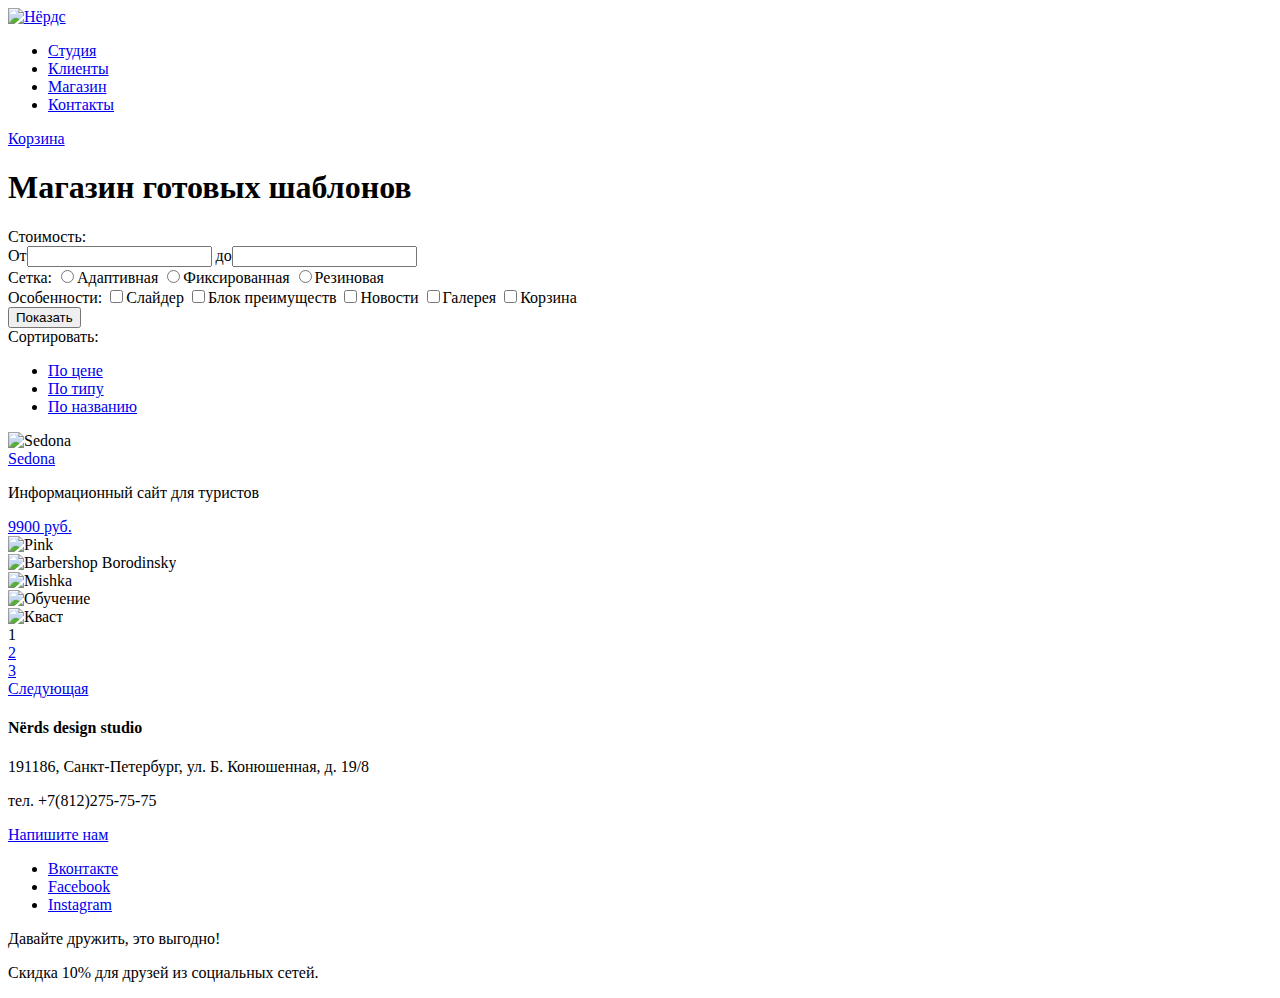
==== catalog.html @ 2bf41929 "закрыла li" ====
<!DOCTYPE html>
<html lang="ru">
  <head>
    <meta charset="utf-8">
    <title>Магазин готовых шаблонов: Нёрдс</title>
  </head>
  <body>
    <header class="main-header">
        <div class="container">
            <div class="logo">
            <a href="#"><img src="http://placehold.it/160x65" width="160" height="65" alt="Нёрдс"></a> 
            </div>
            <nav class="main-navigation">
                <ul>
                    <li>
                        <a href="#">Студия</a>
                    </li>
                    <li>
                        <a href="#">Клиенты</a>
                    </li>
                    <li>
                        <a href="#">Магазин</a>
                    </li>
                    <li>
                        <a href="#">Контакты</a>
                    </li>
                </ul>
            </nav>
            <div class="cart">
                <a href="#">Корзина</a>
            </div>
        </div>
    </header>
    <div class="catalog-header">
        <div class="container">
            <h1>Магазин готовых шаблонов</h1>
        </div>
    
    </div>
    <main class=""></main>
      <div class="catalog-filters">
          <form action="#" method="get">
          <div class="filter-price">
              <span class="filter-group">Стоимость:</span>
              <div class="price-slider"> <!-- без понятия, как он сделан --></div>
              <label>От<input type="text" name="from" id="from"></label>
              <label>до<input type="text" name="to" id="to"></label>
            
          <div class="filter-grid">
              <span class="filter-group">Сетка:</span>
              <label><input type="radio" name="grid" value="adaptive">Адаптивная</label>
              <label><input type="radio" name="grid" value="fixed">Фиксированная</label>
              <label><input type="radio" name="grid" value="liquid">Резиновая</label>
          </div>
              
          <div class="filter-grid"></div>
              <span class="filter-group">Особенности:</span>
              <label><input type="checkbox" name="slider" id="slider">Слайдер</label>
              <label><input type="checkbox" name="features-block" id="features-block">Блок преимуществ</label>
              <label><input type="checkbox" name="news" id="news">Новости</label>
              <label><input type="checkbox" name="gallery" id="gallery">Галерея</label>
              <label><input type="checkbox" name="cart" id="cart">Корзина</label>
          </div>
              <input type="submit" value="Показать">
              
          </form>
      </div>
      <div class="catalog-gallery">
          <div class="catalog-sorting">
              <span class="sorting-header">Сортировать:</span>
              <div class="select-type">
                <ul>
                  <li><a href="#">По цене</a></li>
                  <li><a href="#">По типу</a></li>
                  <li><a href="#">По названию</a></li>
                </ul>
              </div>
              <div class="sorting-type"><!--Не уверена, что знаю, как стрелочки сортировки сделать.--></div>
          </div>
          
          <!--Sedona-->
          <div class="catalog-item">
              <div class="catalog-item-top"><!--тут еще для 3 кружков будет что-то--></div>
              <div class="catalog-item-picture">
                <img src="http://placehold.it/360x575" width="360" height="575" alt="Sedona">
              </div>
              <div class="catalog-item-info">
                  <a class="catalog-item-name" href="#">Sedona</a>
                  <p>Информационный сайт для туристов</p>
                  <div class="buy-item"><a href="#">9900 руб.</a></div>
              </div>
          </div>
          
          <!--Pink-->
          <div class="catalog-item">
              <div class="catalog-item-top"><!--тут еще для 3 кружков будет что-то--></div>
              <div class="catalog-item-picture">
                <img src="http://placehold.it/360x575" width="360" height="575" alt="Pink">
              </div>
          </div>
          
          <!--Borodinsky-->
          <div class="catalog-item">
              <div class="catalog-item-top"><!--тут еще для 3 кружков будет что-то--></div>
              <div class="catalog-item-picture">
                <img src="http://placehold.it/360x575" width="360" height="575" alt="Barbershop Borodinsky">
              </div>              
          </div>
          
          <!--Mishka-->
          <div class="catalog-item">
              <div class="catalog-item-top"><!--тут еще для 3 кружков будет что-то--></div>
              <div class="catalog-item-picture">
                <img src="http://placehold.it/360x575" width="360" height="575" alt="Mishka">
              </div>              
          </div>
          
          <!--Обучение-->
          <div class="catalog-item">
              <div class="catalog-item-top"><!--тут еще для 3 кружков будет что-то--></div>
              <div class="catalog-item-picture">
                <img src="http://placehold.it/360x575" width="360" height="575" alt="Обучение">
              </div>              
          </div>
          
          <!--Кваст-->
          <div class="catalog-item">
              <div class="catalog-item-top"><!--тут еще для 3 кружков будет что-то--></div>
              <div class="catalog-item-picture">
                <img src="http://placehold.it/360x575" width="360" height="575" alt="Кваст">
              </div>              
          </div>
          
          <div class="catalog-pages">
              <div class="page-button">1</div>
              <div class="page-button"><a href="#">2</a></div>
              <div class="page-button"><a href="#">3</a></div>
              <div class="page-button"><a href="#">Следующая</a></div>
          </div>
          
      </div>
      
    <div class="contacts">
      <div class="container">
      <div class="address">
          <h4>Nёrds design studio</h4>
          <p>191186, Санкт-Петербург, ул. Б. Конюшенная, д. 19/8</p>
          <p>тел. +7(812)275-75-75</p>
          <a href="#" class="btn">Напишите нам</a>
      </div>
      </div>    
    </div>
    <footer>
      <div class="container">
          <div class="social">
            <ul>
                <li>
                    <a href="#">Вконтакте</a>
                <li>
                    <a href="#">Facebook</a>
                <li>
                    <a href="#">Instagram</a>
            </ul>
          </div>
          <div class="social-discount">
              <header class="discount-header">Давайте дружить, это выгодно!</header>
              <p>Скидка 10% для друзей из социальных сетей.</p>
          </div>
      </div>
    </footer>


  </body>
</html>
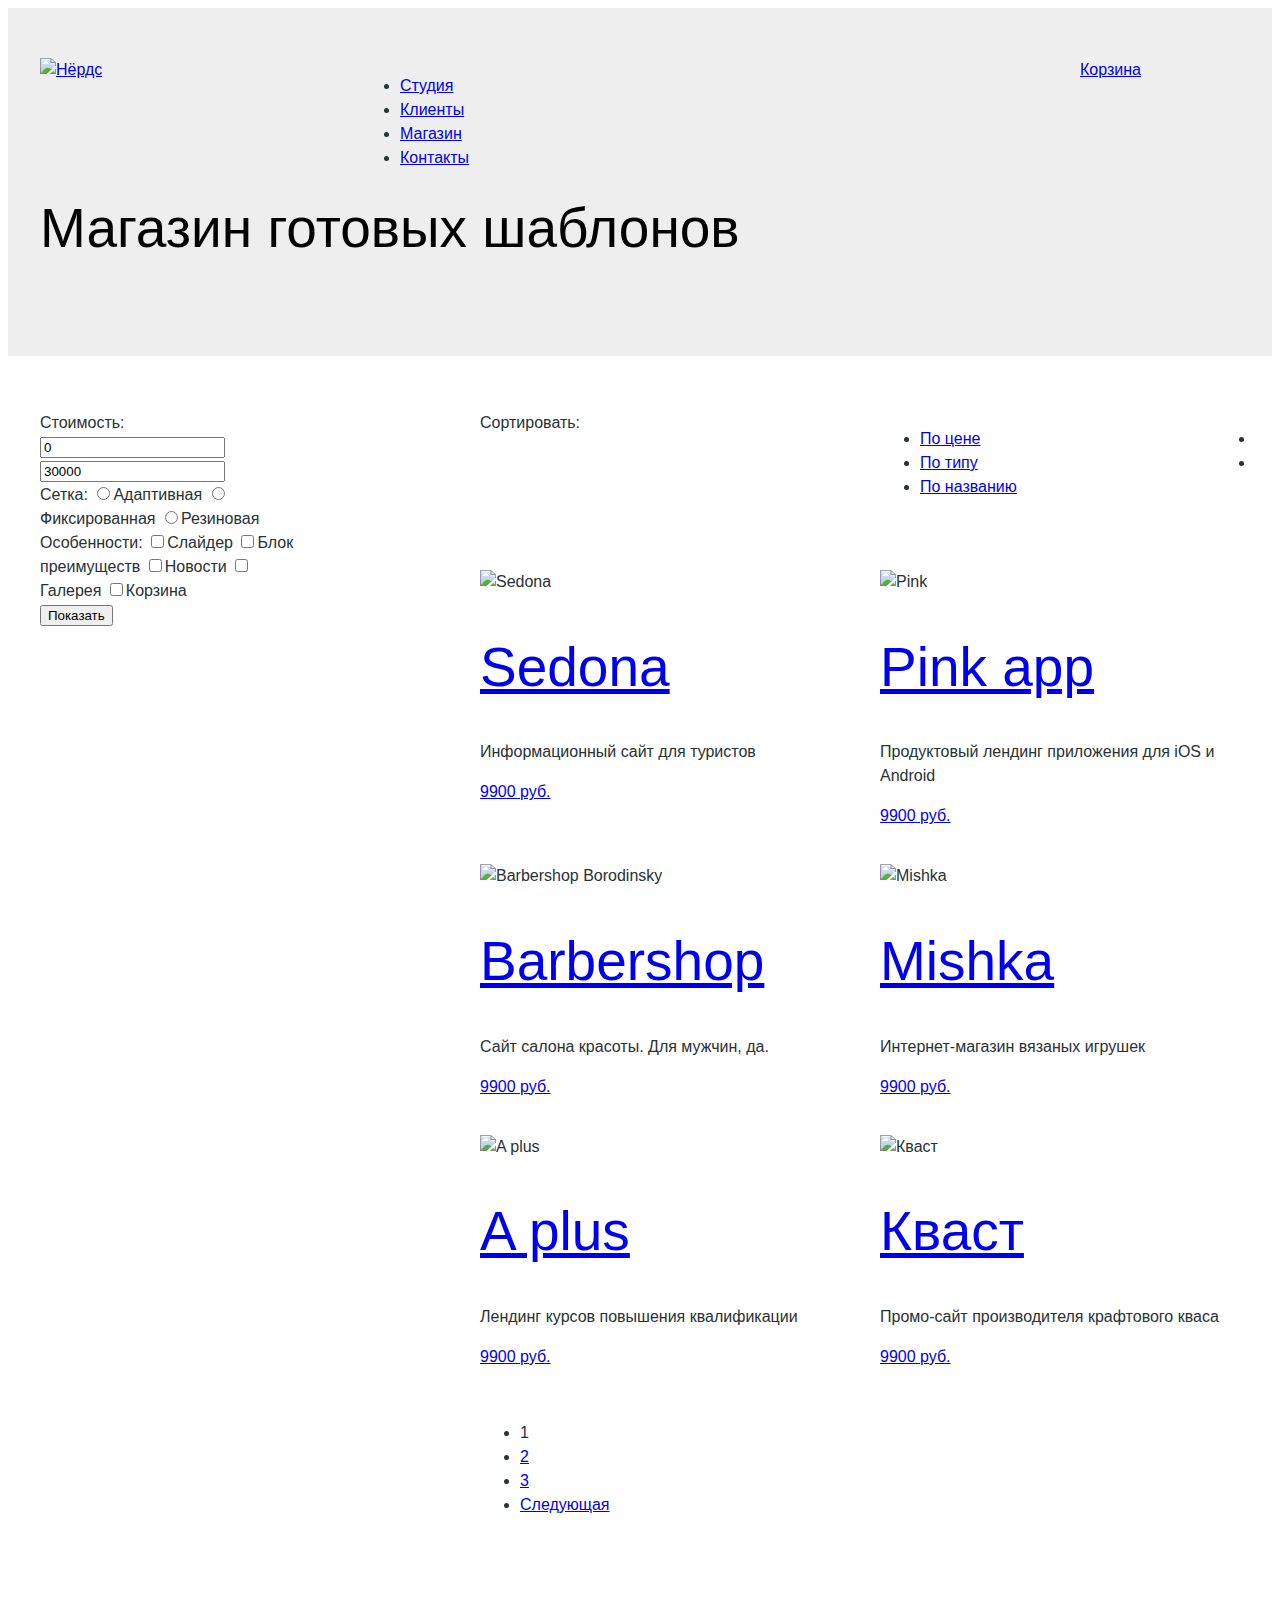
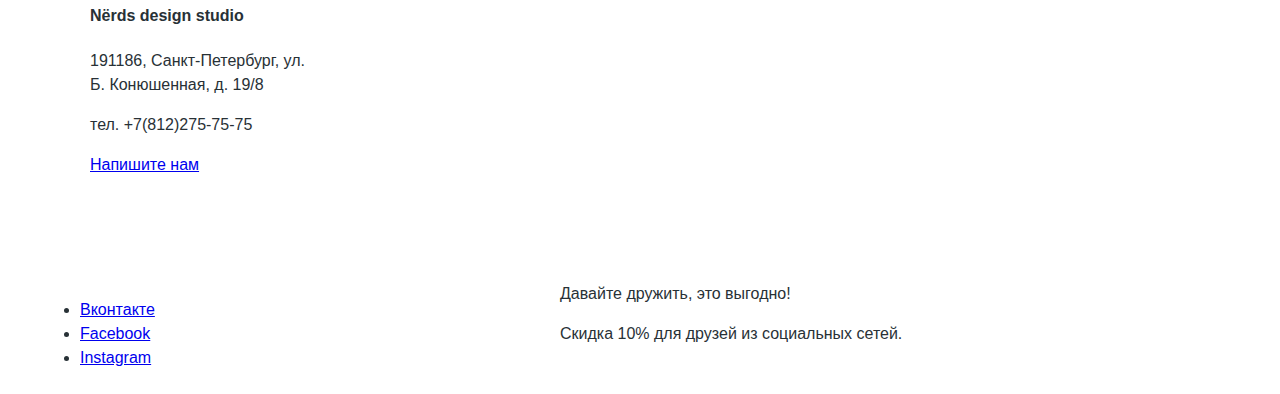
==== commit 8d777971: "вторая страница и вроде все?" ====
--- a/catalog.html
+++ b/catalog.html
@@ -1,174 +1,213 @@
 <!DOCTYPE html>
 <html lang="ru">
-  <head>
-    <meta charset="utf-8">
-    <title>Магазин готовых шаблонов: Нёрдс</title>
-  </head>
-  <body>
-    <header class="main-header">
-        <div class="container">
-            <div class="logo">
-            <a href="#"><img src="http://placehold.it/160x65" width="160" height="65" alt="Нёрдс"></a> 
-            </div>
-            <nav class="main-navigation">
-                <ul>
-                    <li>
-                        <a href="#">Студия</a>
-                    </li>
-                    <li>
-                        <a href="#">Клиенты</a>
-                    </li>
-                    <li>
-                        <a href="#">Магазин</a>
-                    </li>
-                    <li>
-                        <a href="#">Контакты</a>
-                    </li>
-                </ul>
-            </nav>
-            <div class="cart">
-                <a href="#">Корзина</a>
+    <head>
+        <link href="css/style.css" rel="stylesheet">
+        <meta charset="utf-8">
+        <title>Магазин готовых шаблонов: Нёрдс</title>
+    </head>
+    <body>
+        <header class="main-header">
+            <div class="container clearfix">
+                <nav class="main-navigation">
+                    <div class="logo">
+                        <a href="#"><img src="img/logo.png" width="160" height="65" alt="Нёрдс"></a>
+                    </div>
+                    <ul>
+                        <li><a href="#">Студия</a></li>
+                        <li><a href="#">Клиенты</a></li>
+                        <li><a href="#">Магазин</a></li>
+                        <li><a href="#">Контакты</a></li>
+                    </ul>
+                </nav>
+                <div class="cart">
+                    <a href="#">Корзина</a>
+                </div>
+                <h1>Магазин готовых шаблонов</h1>
+            </div>
+        </header>
+        <main>
+            <div class="container clearfix">
+                <div class="catalog-filters">
+                    <form action="#" method="get">
+                        <div class="filter-price">
+                            <span class="filter-group">Стоимость:</span>
+                            <div class="range-filter">
+                            <div class="range-controls">
+                                <div class="scale">
+                                    <div class="bar"></div>
+                                </div>
+                                <div class="toggle min-toggle"></div>
+                                <div class="toggle max-toggle"></div>
+                            </div>
+                            <div class="price-controls">
+                                <input class="min-price" type="text" value="0">
+                                <input class="max-price" type="text" value="30000">
+                            </div>
+                            </div>
+                        </div>
+                        <div class="filter-grid">
+                            <span class="filter-group">Сетка:</span>
+                            <label><input type="radio" name="grid" value="adaptive">Адаптивная</label>
+                            <label><input type="radio" name="grid" value="fixed">Фиксированная</label>
+                            <label><input type="radio" name="grid" value="liquid">Резиновая</label>
+                        </div>
+                        <div class= "filter-features">
+                            <span class="filter-group">Особенности:</span>
+                            <label><input type="checkbox" name="slider" id="slider">Слайдер</label>
+                            <label><input type="checkbox" name="features-block" id="features-block">Блок преимуществ</label>
+                            <label><input type="checkbox" name="news" id="news">Новости</label>
+                            <label><input type="checkbox" name="gallery" id="gallery">Галерея</label>
+                            <label><input type="checkbox" name="cart" id="cart">Корзина</label>
+                        </div>
+                        <input type="submit" value="Показать">
+                    </form>
+                </div>
+                <div class="catalog-gallery">
+                    <div class="catalog-sorting clearfix">
+                    <span class="sorting-header">Сортировать:</span>
+                    <div class="select-type">
+                        <ul>
+                          <li><a href="#">По цене</a></li>
+                          <li><a href="#">По типу</a></li>
+                          <li><a href="#">По названию</a></li>
+                        </ul>
+                    </div>
+                        <div class="sorting-type">
+                            <ul>
+                                <li><a href="#"></a></li>
+                                <li><a href="#"></a></li>
+                            </ul>
+                   <!--Что должно быть заключено в тег <a>? -->
+                        </div>
+                    </div>
+                        <div class="catalog-item-list clearfix">
+
+                            <!--Sedona-->
+                            <div class="catalog-item">
+                                <div class="catalog-item-top">
+                                    <span class="top-decoration"></span>
+                                    <span class="top-decoration"></span>
+                                    <span class="top-decoration"></span>
+                                </div>
+                                <img src="img/g_sedona.jpg" width="360" height="575" alt="Sedona">
+                                <div class="catalog-item-info">
+                                    <h2><a class="catalog-item-name" href="#">Sedona</a></h2>
+                                    <p>Информационный сайт для туристов</p>
+                                    <div class="buy-item"><a href="#">9900 руб.</a></div>
+                                </div>
+                            </div>
+
+                            <!--Pink-->
+                            <div class="catalog-item">
+                                <div class="catalog-item-top">
+                                    <span class="top-decoration"></span>
+                                    <span class="top-decoration"></span>
+                                    <span class="top-decoration"></span>
+                                </div>
+                                <img src="img/g_pink.jpg" width="360" height="575" alt="Pink">
+                                <div class="catalog-item-info">
+                                    <h2><a class="catalog-item-name" href="#">Pink app</a></h2>
+                                    <p>Продуктовый лендинг приложения для iOS и Android</p>
+                                    <div class="buy-item"><a href="#">9900 руб.</a></div>
+                                </div>
+                            </div>
+
+                            <!--Borodinsky-->
+                            <div class="catalog-item">
+                                <div class="catalog-item-top">
+                                    <span class="top-decoration"></span>
+                                    <span class="top-decoration"></span>
+                                    <span class="top-decoration"></span>
+                                </div>
+                                <img src="img/g_barbershop.jpg" width="360" height="575" alt="Barbershop Borodinsky">
+                                <div class="catalog-item-info">
+                                    <h2><a class="catalog-item-name" href="#">Barbershop</a></h2>
+                                    <p>Сайт салона красоты. Для мужчин, да.</p>
+                                    <div class="buy-item"><a href="#">9900 руб.</a></div>
+                                </div>
+                            </div>
+
+                            <!--Mishka-->
+                            <div class="catalog-item">
+                                <div class="catalog-item-top">
+                                    <span class="top-decoration"></span>
+                                    <span class="top-decoration"></span>
+                                    <span class="top-decoration"></span>
+                                </div>
+                                <img src="img/g_mishka.jpg" width="360" height="575" alt="Mishka">
+                                <div class="catalog-item-info">
+                                    <h2><a class="catalog-item-name" href="#">Mishka</a></h2>
+                                    <p>Интернет-магазин вязаных игрушек</p>
+                                    <div class="buy-item"><a href="#">9900 руб.</a></div>
+                                </div>
+                            </div>
+
+                            <!--Обучение-->
+                            <div class="catalog-item">
+                                <div class="catalog-item-top">
+                                    <span class="top-decoration"></span>
+                                    <span class="top-decoration"></span>
+                                    <span class="top-decoration"></span>
+                                </div>
+                                <img src="img/g_aplus.jpg" width="360" height="575" alt="A plus">
+                                <div class="catalog-item-info">
+                                    <h2><a class="catalog-item-name" href="#">A plus</a></h2>
+                                    <p>Лендинг курсов повышения квалификации</p>
+                                    <div class="buy-item"><a href="#">9900 руб.</a></div>
+                                </div>
+                            </div>
+
+                            <!--Кваст-->
+                            <div class="catalog-item">
+                                <div class="catalog-item-top">
+                                    <span class="top-decoration"></span>
+                                    <span class="top-decoration"></span>
+                                    <span class="top-decoration"></span>
+                                </div>
+                                <img src="img/g_kvas.jpg" width="360" height="575" alt="Кваст">
+                                <div class="catalog-item-info">
+                                    <h2><a class="catalog-item-name" href="#">Кваст</a></h2>
+                                    <p>Промо-сайт производителя крафтового кваса</p>
+                                    <div class="buy-item"><a href="#">9900 руб.</a></div>
+                                </div>
+                            </div>
+                        </div>
+
+                <div class="pagination">
+                    <ul>
+                        <li class="active">1</li>
+                        <li><a href="#">2</a></li>
+                        <li><a href="#">3</a></li>
+                        <li><a href="#">Следующая</a></li>
+                    </ul>
+                </div>
+                </div>
+            </div>
+        </main>
+        <div class="contacts">
+            <div class="container">
+                <div class="address">
+                    <h4>Nёrds design studio</h4>
+                    <p>191186, Санкт-Петербург, ул. Б. Конюшенная, д. 19/8</p>
+                    <p>тел. +7(812)275-75-75</p>
+                    <a href="#" class="btn">Напишите нам</a>
+                </div>
             </div>
         </div>
-    </header>
-    <div class="catalog-header">
-        <div class="container">
-            <h1>Магазин готовых шаблонов</h1>
-        </div>
-    
-    </div>
-    <main class=""></main>
-      <div class="catalog-filters">
-          <form action="#" method="get">
-          <div class="filter-price">
-              <span class="filter-group">Стоимость:</span>
-              <div class="price-slider"> <!-- без понятия, как он сделан --></div>
-              <label>От<input type="text" name="from" id="from"></label>
-              <label>до<input type="text" name="to" id="to"></label>
-            
-          <div class="filter-grid">
-              <span class="filter-group">Сетка:</span>
-              <label><input type="radio" name="grid" value="adaptive">Адаптивная</label>
-              <label><input type="radio" name="grid" value="fixed">Фиксированная</label>
-              <label><input type="radio" name="grid" value="liquid">Резиновая</label>
-          </div>
-              
-          <div class="filter-grid"></div>
-              <span class="filter-group">Особенности:</span>
-              <label><input type="checkbox" name="slider" id="slider">Слайдер</label>
-              <label><input type="checkbox" name="features-block" id="features-block">Блок преимуществ</label>
-              <label><input type="checkbox" name="news" id="news">Новости</label>
-              <label><input type="checkbox" name="gallery" id="gallery">Галерея</label>
-              <label><input type="checkbox" name="cart" id="cart">Корзина</label>
-          </div>
-              <input type="submit" value="Показать">
-              
-          </form>
-      </div>
-      <div class="catalog-gallery">
-          <div class="catalog-sorting">
-              <span class="sorting-header">Сортировать:</span>
-              <div class="select-type">
-                <ul>
-                  <li><a href="#">По цене</a></li>
-                  <li><a href="#">По типу</a></li>
-                  <li><a href="#">По названию</a></li>
-                </ul>
-              </div>
-              <div class="sorting-type"><!--Не уверена, что знаю, как стрелочки сортировки сделать.--></div>
-          </div>
-          
-          <!--Sedona-->
-          <div class="catalog-item">
-              <div class="catalog-item-top"><!--тут еще для 3 кружков будет что-то--></div>
-              <div class="catalog-item-picture">
-                <img src="http://placehold.it/360x575" width="360" height="575" alt="Sedona">
-              </div>
-              <div class="catalog-item-info">
-                  <a class="catalog-item-name" href="#">Sedona</a>
-                  <p>Информационный сайт для туристов</p>
-                  <div class="buy-item"><a href="#">9900 руб.</a></div>
-              </div>
-          </div>
-          
-          <!--Pink-->
-          <div class="catalog-item">
-              <div class="catalog-item-top"><!--тут еще для 3 кружков будет что-то--></div>
-              <div class="catalog-item-picture">
-                <img src="http://placehold.it/360x575" width="360" height="575" alt="Pink">
-              </div>
-          </div>
-          
-          <!--Borodinsky-->
-          <div class="catalog-item">
-              <div class="catalog-item-top"><!--тут еще для 3 кружков будет что-то--></div>
-              <div class="catalog-item-picture">
-                <img src="http://placehold.it/360x575" width="360" height="575" alt="Barbershop Borodinsky">
-              </div>              
-          </div>
-          
-          <!--Mishka-->
-          <div class="catalog-item">
-              <div class="catalog-item-top"><!--тут еще для 3 кружков будет что-то--></div>
-              <div class="catalog-item-picture">
-                <img src="http://placehold.it/360x575" width="360" height="575" alt="Mishka">
-              </div>              
-          </div>
-          
-          <!--Обучение-->
-          <div class="catalog-item">
-              <div class="catalog-item-top"><!--тут еще для 3 кружков будет что-то--></div>
-              <div class="catalog-item-picture">
-                <img src="http://placehold.it/360x575" width="360" height="575" alt="Обучение">
-              </div>              
-          </div>
-          
-          <!--Кваст-->
-          <div class="catalog-item">
-              <div class="catalog-item-top"><!--тут еще для 3 кружков будет что-то--></div>
-              <div class="catalog-item-picture">
-                <img src="http://placehold.it/360x575" width="360" height="575" alt="Кваст">
-              </div>              
-          </div>
-          
-          <div class="catalog-pages">
-              <div class="page-button">1</div>
-              <div class="page-button"><a href="#">2</a></div>
-              <div class="page-button"><a href="#">3</a></div>
-              <div class="page-button"><a href="#">Следующая</a></div>
-          </div>
-          
-      </div>
-      
-    <div class="contacts">
-      <div class="container">
-      <div class="address">
-          <h4>Nёrds design studio</h4>
-          <p>191186, Санкт-Петербург, ул. Б. Конюшенная, д. 19/8</p>
-          <p>тел. +7(812)275-75-75</p>
-          <a href="#" class="btn">Напишите нам</a>
-      </div>
-      </div>    
-    </div>
-    <footer>
-      <div class="container">
-          <div class="social">
-            <ul>
-                <li>
-                    <a href="#">Вконтакте</a>
-                <li>
-                    <a href="#">Facebook</a>
-                <li>
-                    <a href="#">Instagram</a>
-            </ul>
-          </div>
-          <div class="social-discount">
-              <header class="discount-header">Давайте дружить, это выгодно!</header>
-              <p>Скидка 10% для друзей из социальных сетей.</p>
-          </div>
-      </div>
-    </footer>
-
-
-  </body>
+        <footer>
+            <div class="container clearfix">
+                <div class="social">
+                    <ul>
+                        <li><a class="vk" href="#">Вконтакте</a></li>
+                        <li><a class="facebook" href="#">Facebook</a></li>
+                        <li><a class="instagram" href="#">Instagram</a></li>
+                    </ul>
+                </div>
+                <div class="social-discount">
+                    <header class="discount-header">Давайте дружить, это выгодно!</header>
+                    <p>Скидка 10% для друзей из социальных сетей.</p>
+                </div>
+            </div>
+        </footer>
+    </body>
 </html>
--- a/css/style.css
+++ b/css/style.css
@@ -0,0 +1,237 @@
+body {
+    font-size: 16px;
+    line-height: 24px;
+    color: #283136;
+    font-weight: 400;
+    font-family: Roboto, Verdana, sans-serif;
+}
+
+h1 {
+    font-size: 55px;
+    line-height: 55px;
+    color: #000000;
+    font-weight: 500;
+    font-family: Roboto, Verdana, sans-serif;
+}
+
+h2 {
+    font-size: 55px;
+    line-height: 55px;
+    color: #000000;
+    font-weight: 500;
+    font-family: Roboto, Verdana, sans-serif;
+}
+
+h3 {
+    font-size: 24px;
+    line-height: 30px;
+    color: #000000;
+    font-weight: bold;
+    font-family: Roboto, Verdana, sans-serif;
+}
+
+.clearfix::after {
+    content: "";
+    display: table;
+    clear: both;
+}
+
+.main-header {
+    background-color: #eeeeee;
+    margin-bottom: 55px;
+    padding-top: 50px;
+}
+
+.container {
+    width: 1200px;
+    padding: 0 20px;
+    margin: 0 auto;
+}
+
+.main-navigation {
+    width: 980px;
+    float: left;
+    margin-bottom: 15px;
+}
+
+.logo {
+    width: 160px;
+    float: left;
+    margin-right: 200px;
+}
+
+.main-navigation ul {
+    width: 620px;
+    padding-left: 0px;
+    float: left;
+
+}
+
+.cart {
+    width: 160px;
+    float: right;
+}
+
+.slider {
+    clear: both;
+}
+
+.main-header h1 {
+    clear:both;
+    margin-bottom: 100px;
+    margin-top: 75px;
+}
+
+.offers {
+    margin-bottom: 40px;
+    padding-bottom: 80px;
+    border-bottom: solid 2px #eeeeee;
+}
+
+.offer-column {
+    width: 300px;
+    float: left;
+    margin-right: 100px;
+}
+
+.offer-column:nth-child(3) {
+    margin-right: 0;
+}
+
+.column-left {
+    width: 700px;
+    min-height: 410px;
+    float: left;
+    margin-top: 35px;
+    margin-top: 35px;
+}
+
+.column-right {
+    width: 360px;
+    float: right;
+    min-height: 410px;
+}
+
+.subtitle {
+    display: block;
+    margin-bottom: 20px;
+    margin-top: 250px;
+}
+
+.statistics-column {
+    float: left;
+    width: 100px;
+    margin-right: 25px;
+}
+
+.statistics-column:last-child {
+    float: right;
+    width: 105px;
+    margin-right: 0px;
+}
+
+.our-clients {
+    border-top: solid 2px #eeeeee;
+    border-bottom: solid 2px #eeeeee;
+    clear: both;
+    font-size: 0;
+}
+
+.our-clients a {
+    position: relative;
+    display: inline-block;
+    width: 260px;
+    margin: 0 20px;
+    line-height: 180px;
+    text-align: center;
+}
+
+.our-clients img {
+    vertical-align: middle;
+    opacity: .2;
+    cursor: pointer;
+}
+
+.our-clients img:hover {
+    opacity: 1;
+}
+
+.our-clients img:active {
+    opacity: 1;
+}
+
+.our-clients a:first-child {
+    margin-left: 0
+}
+
+.our-clients a:last-child {
+    margin-right: 0
+}
+
+.address {
+    width: 220px;
+    padding: 50px;
+    margin-bottom: 55px;
+}
+
+.footer {
+    padding: 70px 0;
+}
+
+.social {
+    width: 380px;
+    float: left;
+    margin-right: 140px;
+}
+
+.social-discount {
+    width: 760 px;
+    float: дуае;
+}
+
+.catalog-filters {
+    width: 260px;
+    float: left;
+    margin-right: 140px;
+}
+
+.catalog-sorting {
+    padding-bottom: 55px;
+}
+
+.select-type {
+    float: left;
+    width: 280px;
+}
+
+.sorting-type {
+    width: 25px;
+    float: right;
+}
+
+.sorting-header {
+    float: left;
+    width: 160px;
+    margin-right: 240px;
+}
+
+.catalog-gallery {
+    width: 760px;
+    float: right;
+}
+
+
+.catalog-item {
+    width: 360px;
+    float: left;
+    margin-right: 40px;
+    margin-bottom: 36px;
+}
+
+.catalog-item:nth-child(2n) {
+    margin-right: 0px;
+}
+
+.pagination {
+    margin: 60, 0;
+}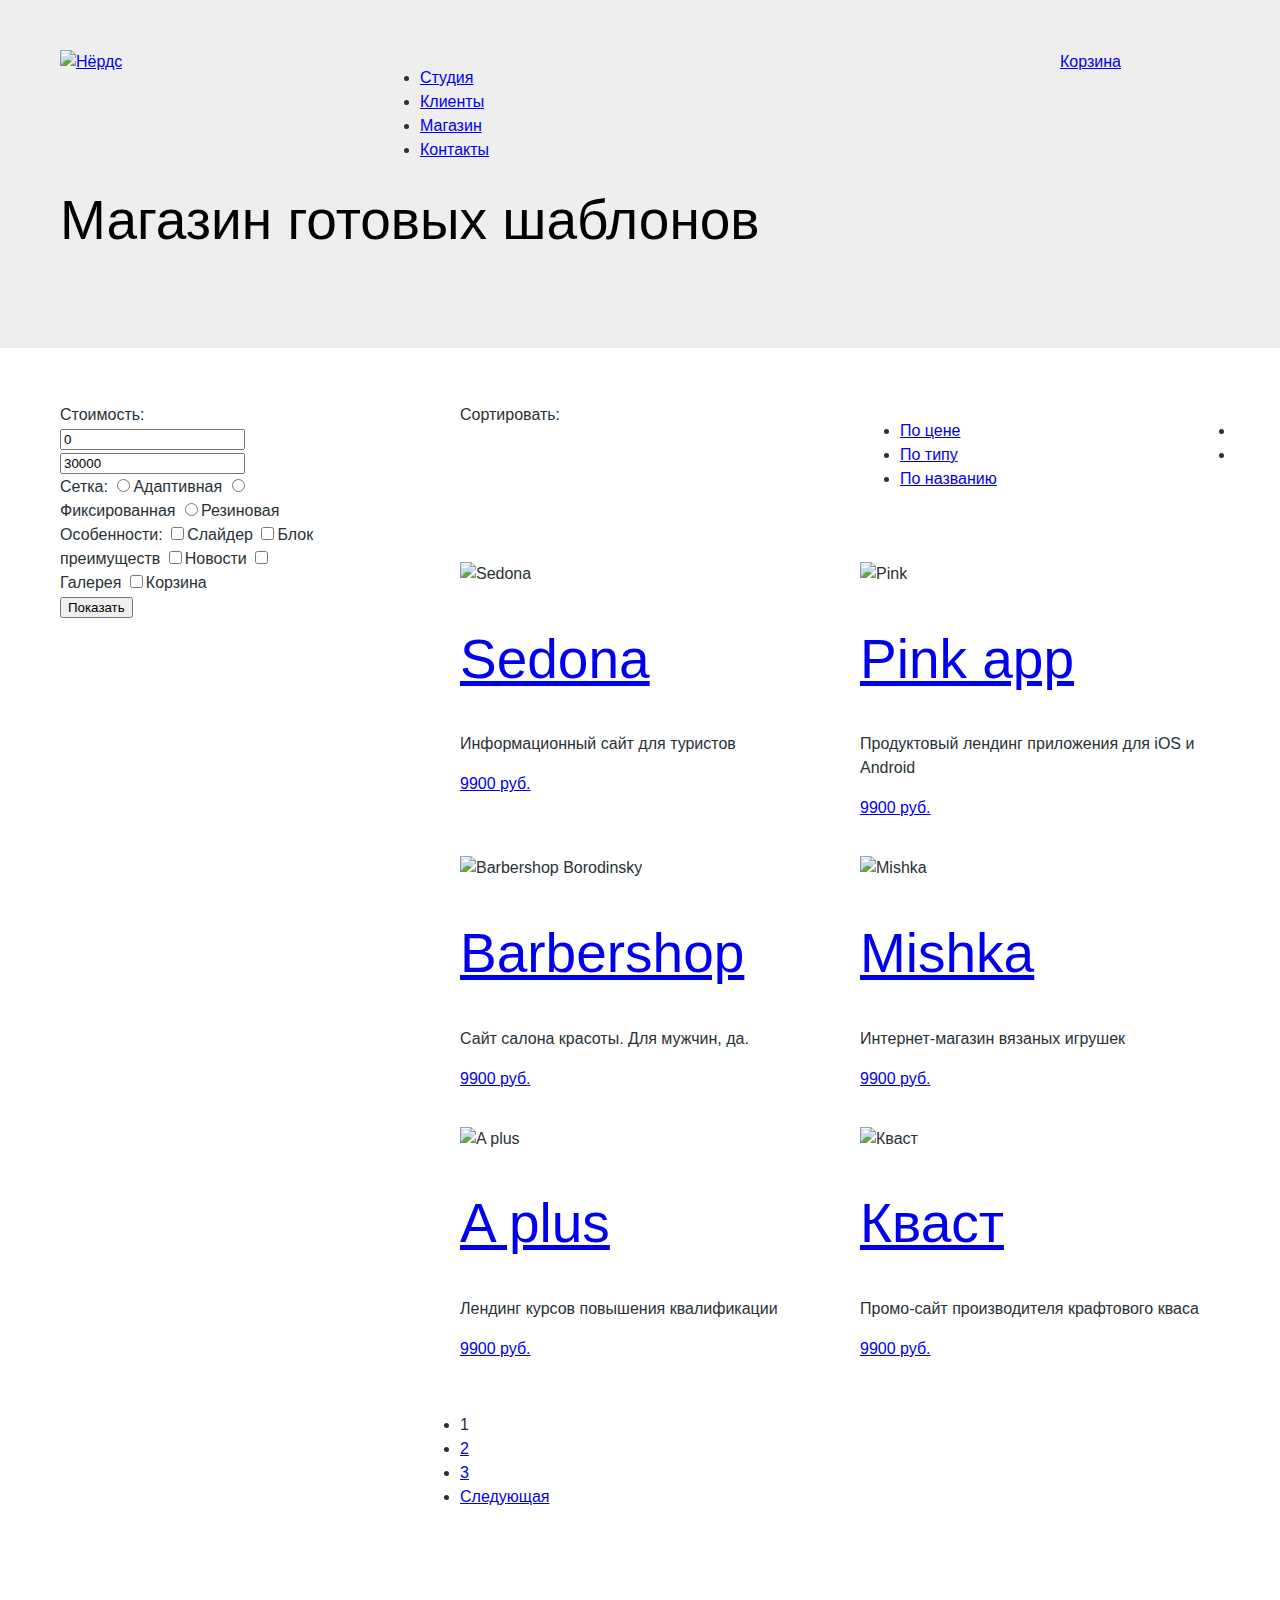
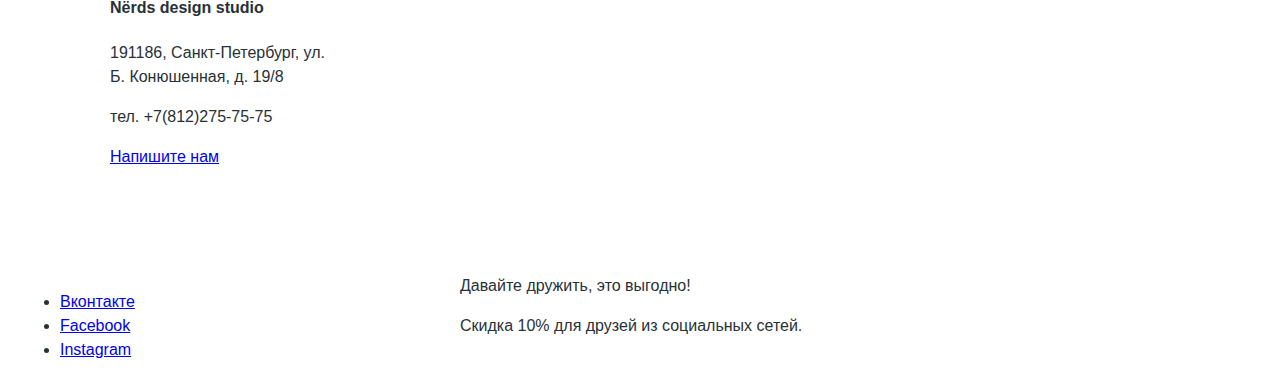
==== commit 12eee1a5: "текущие правки" ====
--- a/catalog.html
+++ b/catalog.html
@@ -8,7 +8,7 @@
     <body>
         <header class="main-header">
             <div class="container clearfix">
-                <nav class="main-navigation">
+                <nav class="main-navigation clearfix">
                     <div class="logo">
                         <a href="#"><img src="img/logo.png" width="160" height="65" alt="Нёрдс"></a>
                     </div>
--- a/css/style.css
+++ b/css/style.css
@@ -1,9 +1,13 @@
 body {
+    min-width: 1200px;
+    margin: 0;
+    padding: 0;
     font-size: 16px;
     line-height: 24px;
     color: #283136;
     font-weight: 400;
     font-family: Roboto, Verdana, sans-serif;
+
 }
 
 h1 {
@@ -43,7 +47,7 @@
 }
 
 .container {
-    width: 1200px;
+    width: 1160px;
     padding: 0 20px;
     margin: 0 auto;
 }
@@ -62,7 +66,7 @@
 
 .main-navigation ul {
     width: 620px;
-    padding-left: 0px;
+    padding: 0px;
     float: left;
 
 }
@@ -115,7 +119,7 @@
 .subtitle {
     display: block;
     margin-bottom: 20px;
-    margin-top: 250px;
+    margin-top: 40px;
 }
 
 .statistics-column {
@@ -179,14 +183,18 @@
 }
 
 .social {
-    width: 380px;
+    width: 260px;
     float: left;
     margin-right: 140px;
+}
+
+.social ul {
+    padding: 0;
 }
 
 .social-discount {
     width: 760 px;
-    float: дуае;
+    float: left;
 }
 
 .catalog-filters {
@@ -232,6 +240,16 @@
     margin-right: 0px;
 }
 
+.catalog-item:nth-child(2n+1) {
+    clear: both;
+}
+
 .pagination {
-    margin: 60, 0;
+    clear: both;
+    margin-top, margin-bottom: 60px;
+    margin-left, margin-right: 0;
+}
+
+.pagination ul {
+    padding: 0;
 }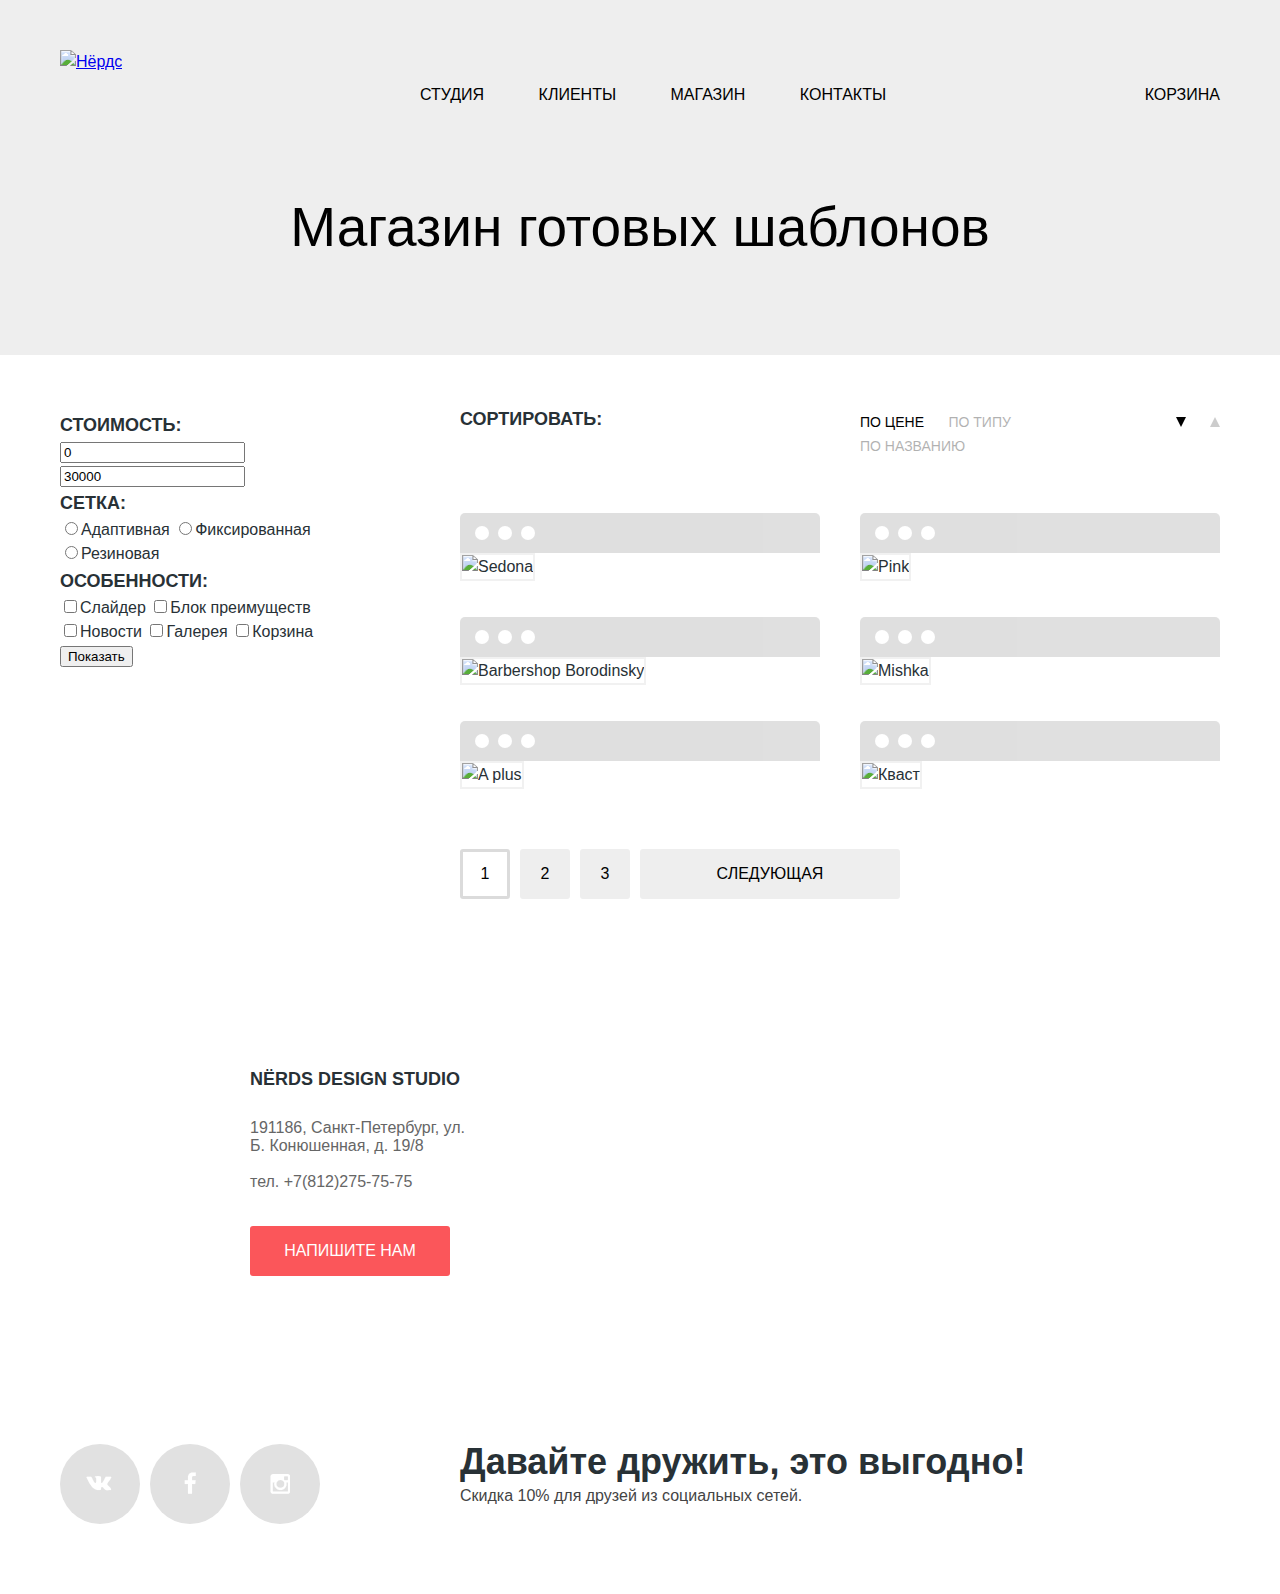
==== commit 99bde428: "в процессе" ====
--- a/catalog.html
+++ b/catalog.html
@@ -67,17 +67,16 @@
                     <span class="sorting-header">Сортировать:</span>
                     <div class="select-type">
                         <ul>
-                          <li><a href="#">По цене</a></li>
+                          <li class="active"><a href="#">По цене</a></li>
                           <li><a href="#">По типу</a></li>
                           <li><a href="#">По названию</a></li>
                         </ul>
                     </div>
                         <div class="sorting-type">
                             <ul>
-                                <li><a href="#"></a></li>
-                                <li><a href="#"></a></li>
+                                <li><a class="triangle-down" href="#"></a></li>
+                                <li><a class="triangle-up" href="#"></a></li>
                             </ul>
-                   <!--Что должно быть заключено в тег <a>? -->
                         </div>
                     </div>
                         <div class="catalog-item-list clearfix">
@@ -89,11 +88,11 @@
                                     <span class="top-decoration"></span>
                                     <span class="top-decoration"></span>
                                 </div>
-                                <img src="img/g_sedona.jpg" width="360" height="575" alt="Sedona">
+                                <img class="image-border" src="img/g_sedona.jpg" width="360" height="575" alt="Sedona">
                                 <div class="catalog-item-info">
                                     <h2><a class="catalog-item-name" href="#">Sedona</a></h2>
                                     <p>Информационный сайт для туристов</p>
-                                    <div class="buy-item"><a href="#">9900 руб.</a></div>
+                                    <a href="#" class="buy-item">9900 руб.</a>
                                 </div>
                             </div>
 
@@ -104,11 +103,11 @@
                                     <span class="top-decoration"></span>
                                     <span class="top-decoration"></span>
                                 </div>
-                                <img src="img/g_pink.jpg" width="360" height="575" alt="Pink">
+                                <img class="image-border" src="img/g_pink.jpg" width="360" height="575" alt="Pink">
                                 <div class="catalog-item-info">
                                     <h2><a class="catalog-item-name" href="#">Pink app</a></h2>
                                     <p>Продуктовый лендинг приложения для iOS и Android</p>
-                                    <div class="buy-item"><a href="#">9900 руб.</a></div>
+                                    <a class="buy-item" href="#">9900 руб.</a>
                                 </div>
                             </div>
 
@@ -119,11 +118,11 @@
                                     <span class="top-decoration"></span>
                                     <span class="top-decoration"></span>
                                 </div>
-                                <img src="img/g_barbershop.jpg" width="360" height="575" alt="Barbershop Borodinsky">
+                                <img class="image-border" src="img/g_barbershop.jpg" width="360" height="575" alt="Barbershop Borodinsky">
                                 <div class="catalog-item-info">
                                     <h2><a class="catalog-item-name" href="#">Barbershop</a></h2>
                                     <p>Сайт салона красоты. Для мужчин, да.</p>
-                                    <div class="buy-item"><a href="#">9900 руб.</a></div>
+                                    <a class="buy-item" href="#">9900 руб.</a>
                                 </div>
                             </div>
 
@@ -134,11 +133,11 @@
                                     <span class="top-decoration"></span>
                                     <span class="top-decoration"></span>
                                 </div>
-                                <img src="img/g_mishka.jpg" width="360" height="575" alt="Mishka">
+                                <img class="image-border" src="img/g_mishka.jpg" width="360" height="575" alt="Mishka">
                                 <div class="catalog-item-info">
                                     <h2><a class="catalog-item-name" href="#">Mishka</a></h2>
                                     <p>Интернет-магазин вязаных игрушек</p>
-                                    <div class="buy-item"><a href="#">9900 руб.</a></div>
+                                    <a class="buy-item" href="#">9900 руб.</a>
                                 </div>
                             </div>
 
@@ -149,11 +148,11 @@
                                     <span class="top-decoration"></span>
                                     <span class="top-decoration"></span>
                                 </div>
-                                <img src="img/g_aplus.jpg" width="360" height="575" alt="A plus">
+                                <img class="image-border" src="img/g_aplus.jpg" width="360" height="575" alt="A plus">
                                 <div class="catalog-item-info">
                                     <h2><a class="catalog-item-name" href="#">A plus</a></h2>
                                     <p>Лендинг курсов повышения квалификации</p>
-                                    <div class="buy-item"><a href="#">9900 руб.</a></div>
+                                    <a class="buy-item" href="#">9900 руб.</a>
                                 </div>
                             </div>
 
@@ -164,33 +163,31 @@
                                     <span class="top-decoration"></span>
                                     <span class="top-decoration"></span>
                                 </div>
-                                <img src="img/g_kvas.jpg" width="360" height="575" alt="Кваст">
+                                <img class="image-border" src="img/g_kvas.jpg" width="360" height="575" alt="Кваст">
                                 <div class="catalog-item-info">
                                     <h2><a class="catalog-item-name" href="#">Кваст</a></h2>
                                     <p>Промо-сайт производителя крафтового кваса</p>
-                                    <div class="buy-item"><a href="#">9900 руб.</a></div>
+                                    <a class="buy-item" href="#">9900 руб.</a>
                                 </div>
                             </div>
                         </div>
 
                 <div class="pagination">
-                    <ul>
-                        <li class="active">1</li>
-                        <li><a href="#">2</a></li>
-                        <li><a href="#">3</a></li>
-                        <li><a href="#">Следующая</a></li>
-                    </ul>
+                    <a class="page-btn active">1</a>
+                    <a class="page-btn" href="#">2</a>
+                    <a class="page-btn" href="#">3</a>
+                    <a class="page-btn" href="#">Следующая</a>
                 </div>
                 </div>
             </div>
         </main>
         <div class="contacts">
-            <div class="container">
+            <div class="container clearfix">
                 <div class="address">
                     <h4>Nёrds design studio</h4>
                     <p>191186, Санкт-Петербург, ул. Б. Конюшенная, д. 19/8</p>
                     <p>тел. +7(812)275-75-75</p>
-                    <a href="#" class="btn">Напишите нам</a>
+                    <a href="#" class="btn-feedback">Напишите нам</a>
                 </div>
             </div>
         </div>
@@ -198,9 +195,9 @@
             <div class="container clearfix">
                 <div class="social">
                     <ul>
-                        <li><a class="vk" href="#">Вконтакте</a></li>
-                        <li><a class="facebook" href="#">Facebook</a></li>
-                        <li><a class="instagram" href="#">Instagram</a></li>
+                        <li><a class="social-btn vk" href="#">Вконтакте</a></li>
+                        <li><a class="social-btn facebook" href="#">Facebook</a></li>
+                        <li><a class="social-btn instagram" href="#">Instagram</a></li>
                     </ul>
                 </div>
                 <div class="social-discount">
--- a/css/style.css
+++ b/css/style.css
@@ -2,6 +2,7 @@
     min-width: 1200px;
     margin: 0;
     padding: 0;
+    
     font-size: 16px;
     line-height: 24px;
     color: #283136;
@@ -34,6 +35,16 @@
     font-family: Roboto, Verdana, sans-serif;
 }
 
+h4 {
+    margin: 0;
+    margin-bottom: 25px;
+    padding: 0;
+    font-size: 18px;
+    line-height: 30px;
+    font-weight: 700;
+    text-transform: uppercase;
+}
+
 .clearfix::after {
     content: "";
     display: table;
@@ -41,9 +52,10 @@
 }
 
 .main-header {
-    background-color: #eeeeee;
     margin-bottom: 55px;
     padding-top: 50px;
+
+    background-color: #eeeeee;
 }
 
 .container {
@@ -55,7 +67,7 @@
 .main-navigation {
     width: 980px;
     float: left;
-    margin-bottom: 15px;
+    margin-bottom: 75px;
 }
 
 .logo {
@@ -65,15 +77,62 @@
 }
 
 .main-navigation ul {
+    list-style: none;
     width: 620px;
+    float: left;
     padding: 0px;
-    float: left;
-
+    margin: 0;
+}
+
+.main-navigation li {
+    display: inline-block;
+    margin-right: 50px;
+    white-space: nowrap;
 }
 
 .cart {
     width: 160px;
     float: right;
+    text-align: right;
+}
+
+.main-navigation li a,
+.cart a
+{
+    display: block;
+    padding-top: 30px;
+    padding-bottom: 15px;
+
+    font-size: 16px;
+    line-height: 30px;
+    font-weight: 500;
+    color: #000000;
+    text-transform: uppercase;
+    text-decoration: none;
+}
+
+.main-navigation li a:hover,
+.cart a:hover {
+    color: #fb565a;
+}
+
+.main-navigation li a:active,
+.cart a:active {
+    color: #000000;
+    opacity: 0.3;
+}
+
+.main-navigation .active {
+    color: #000000;
+    /* тут еще подчеркивание будет */
+}
+
+.logo:hover {
+    opacity: 0.8;
+}
+
+.logo a:active {
+    opacity: 0.3;
 }
 
 .slider {
@@ -83,7 +142,7 @@
 .main-header h1 {
     clear:both;
     margin-bottom: 100px;
-    margin-top: 75px;
+    text-align: center;
 }
 
 .offers {
@@ -107,7 +166,6 @@
     min-height: 410px;
     float: left;
     margin-top: 35px;
-    margin-top: 35px;
 }
 
 .column-right {
@@ -135,9 +193,10 @@
 }
 
 .our-clients {
+    clear: both;
+    margin-bottom: 80px;
     border-top: solid 2px #eeeeee;
     border-bottom: solid 2px #eeeeee;
-    clear: both;
     font-size: 0;
 }
 
@@ -146,6 +205,7 @@
     display: inline-block;
     width: 260px;
     margin: 0 20px;
+
     line-height: 180px;
     text-align: center;
 }
@@ -172,10 +232,29 @@
     margin-right: 0
 }
 
+.contacts {
+    min-height: 415px;
+    
+    background-image: url(/img/map.png);
+    background-repeat: no-repeat;
+    background-position: center;
+}
+
 .address {
+    float: left;
     width: 220px;
     padding: 50px;
-    margin-bottom: 55px;
+    margin-top: 55px;
+    margin-left: 140px;
+    
+    background-color: #ffffff;
+}
+
+.address p {
+    line-height: 18px;
+    color: #666666;
+    padding: 0;
+    margin-bottom: 18px;
 }
 
 .footer {
@@ -189,7 +268,9 @@
 }
 
 .social ul {
-    padding: 0;
+    list-style: none;
+    padding: 0;
+    margin: 0;
 }
 
 .social-discount {
@@ -203,6 +284,15 @@
     margin-right: 140px;
 }
 
+.filter-group,
+.sorting-header {
+    display: block;
+    text-transform: uppercase;
+    font-weight: 700;
+    font-size: 18px;
+    line-height: 30px;
+}
+
 .catalog-sorting {
     padding-bottom: 55px;
 }
@@ -212,15 +302,82 @@
     width: 280px;
 }
 
+.catalog-sorting ul {
+    list-style: none;
+    padding: 0;
+    margin: 0;
+}
+
+.select-type li {
+    display: inline;
+    margin-right: 20px; /*не уверена, что правильно сделала */
+    white-space: nowrap;
+}
+
+.select-type li:last-child {
+    margin-right: 0;
+}
+
+.select-type li a {
+    font-size: 14px;
+    line-height: 18px;
+    text-transform: uppercase;
+    text-decoration: none;
+    color: #000000;
+    opacity: 0.3;
+}
+
+.select-type li a:hover {
+    opacity: 0.6;
+}
+
+.select-type li a:active {
+    opacity: 1.0;
+}
+
+.select-type .active a {
+    opacity: 1.0;
+}
+
 .sorting-type {
-    width: 25px;
+    width: 60px;
     float: right;
+}
+
+.sorting-type ul {
+    margin: 0;
+    padding: 0;
+    text-align: right;
+}
+
+.sorting-type li,
+.sorting-type a {
+    display: inline-block;
+}
+
+.triangle-down {
+    margin-right: 20px;
+    width: 0;
+    height: 0;
+    border-top: 10px solid #000000;
+    border-left: 5px solid transparent;
+    border-right: 5px solid transparent;
+}
+
+.triangle-up {
+    width: 0;
+    height: 0;
+    border-bottom: 10px solid #000000;
+    border-left: 5px solid transparent;
+    border-right: 5px solid transparent;
+    opacity: 0.2;
 }
 
 .sorting-header {
     float: left;
     width: 160px;
     margin-right: 240px;
+    line-height: 18px;
 }
 
 .catalog-gallery {
@@ -228,12 +385,41 @@
     float: right;
 }
 
+.catalog-item-top {
+    height: 40px;
+    background-color: #000000;
+    opacity: 0.12;
+    border-top-right-radius: 5px;
+    border-top-left-radius: 5px;
+}
+
+.top-decoration {
+    display: block;
+    width: 14px;
+    height: 14px;
+    border-radius: 7px;
+    background-color: #ffffff;
+    float: left;
+    margin-right: 9px;
+    margin-top: 13px;
+    font-size: 0;
+}
+
+.top-decoration:first-child {
+    margin-left: 15px;
+}
+
+.image-border {
+    box-sizing: border-box;
+    border: solid 2px #f1f1f1;
+}
 
 .catalog-item {
     width: 360px;
     float: left;
     margin-right: 40px;
     margin-bottom: 36px;
+    position: relative;
 }
 
 .catalog-item:nth-child(2n) {
@@ -244,12 +430,203 @@
     clear: both;
 }
 
+.catalog-item-info {
+    padding-top: 30px;
+    background-color: #eeeeee;
+    
+    text-align: center;
+    position: absolute;
+    bottom: 0;
+    left: 0;
+    width: 100%;
+    display: none;
+}
+
+.catalog-item-info:hover {
+    display: block; /*не появляется при наведении. Я селектор написала неправильно или правило? */
+}
+
+.catalog-item-info h2 {
+    display: inline-block;
+    padding: 0;
+    margin: 0;
+    margin-bottom: 20px;
+    
+    font-size: 18px;
+    line-height: 30px;
+    font-weight: 700;
+    text-transform: uppercase;
+}
+
+.catalog-item-info a:first-child {
+    text-decoration: none;
+    color: #000000;
+}
+
+.catalog-item-info p {
+    width: 240px;
+    margin: auto;
+    margin-bottom: 30px;
+}
+
+.buy-item,
+.btn-feedback {
+    display: inline-block;
+    width: 200px;
+    padding-top: 16px;
+    padding-bottom: 16px;
+    margin-bottom: 43px;
+    border-radius: 3px;
+    background-color: #fb565a;
+
+    font-size: 16px;
+    line-height: 18px;
+    font-weight: 500;
+    color: #ffffff;
+    text-align: center;
+    text-transform: uppercase;
+    text-decoration: none;
+}
+
+.btn-feedback {
+    margin-bottom: 0;
+    margin-top: 17px;
+}
+
 .pagination {
     clear: both;
-    margin-top, margin-bottom: 60px;
-    margin-left, margin-right: 0;
-}
-
-.pagination ul {
-    padding: 0;
+    margin-top:24px;
+    margin-bottom: 60px;
+    margin-left: 0;
+    font-size: 0;
+}
+
+.page-btn {
+    display: inline-block;
+    width: 50px;
+    margin-right: 10px;
+    padding: 16px 0;
+
+    border-radius: 3px;
+    background-color: #eeeeee;
+
+    text-align: center;
+    font-size: 16px;
+    line-height: 18px;
+    font-weight: 500;
+    text-decoration: none;
+    text-transform: uppercase;
+    color: #000000;
+}
+
+.page-btn:last-child {
+    width: 260px;
+    margin-right: 0;
+}
+
+.page-btn:hover {
+    background-color: #e5e5e5;
+}
+
+.page-btn:active {
+    background-color: #d5d5d5;
+    box-shadow: inset 0px 3px rgba(0, 0, 0, 0.1);
+/* не получается сделать текст полупрозрачным (30%) */
+}
+
+.pagination .active {
+    width: 44px;
+    padding-top: 13px;
+    padding-bottom: 13px;
+    background-color: #ffffff;
+    border: solid 3px #dbdbdb;
+    box-shadow: none;
+}
+
+.social {
+    width: 260px;
+    margin-top: 70px;
+    margin-bottom: 70px;
+    font-size: 0;
+}
+
+.social-btn {
+    position: relative;
+    display: inline-block;
+    width: 80px;
+    height: 80px;
+    background-color: #e1e1e1;
+    border-radius: 40px;
+    
+    vertical-align: top;
+    font-size: 0;
+}
+
+.social-btn:before {
+    content: "";
+    display: inline-block;
+    position: absolute;
+    background-image: url(/img/sprite.png);
+    background-repeat: no-repeat;
+}
+
+.social li {
+    display: inline-block;
+    margin-right: 10px;
+}
+
+.social li:last-child {
+    margin-right: 0;
+}
+
+.social-btn:hover {
+    background-color: #e74246;
+}
+
+.social-btn:active::before {
+    opacity: 0.3;
+}
+
+.vk:before {
+    width: 26px;
+    height: 15px;
+    background-position: 0 -71px;
+    top: 32px;
+    left: 26px;
+}
+
+.facebook:before {
+    width: 12px;
+    height: 23px;
+    background-position: 0 -146px;
+    top: 28px;
+    left: 34px;
+}
+
+.instagram:before {
+    width: 20px;
+    height: 20px;
+    background-position: 0 -232px;
+    top: 30px;
+    left: 30px;
+}
+
+.social-discount {
+    margin-top: 70px;
+}
+
+.discount-header {
+    margin-bottom: 5px;
+    font-size: 36px;
+    line-height: 36px;
+    font-weight: 700;
+}
+
+.social-discount p {
+    margin: 0;
+    padding: 0;
+    font-size: 16px;
+    line-height: 22px;
+    font-weight: 400;
+    color: #444444;
 }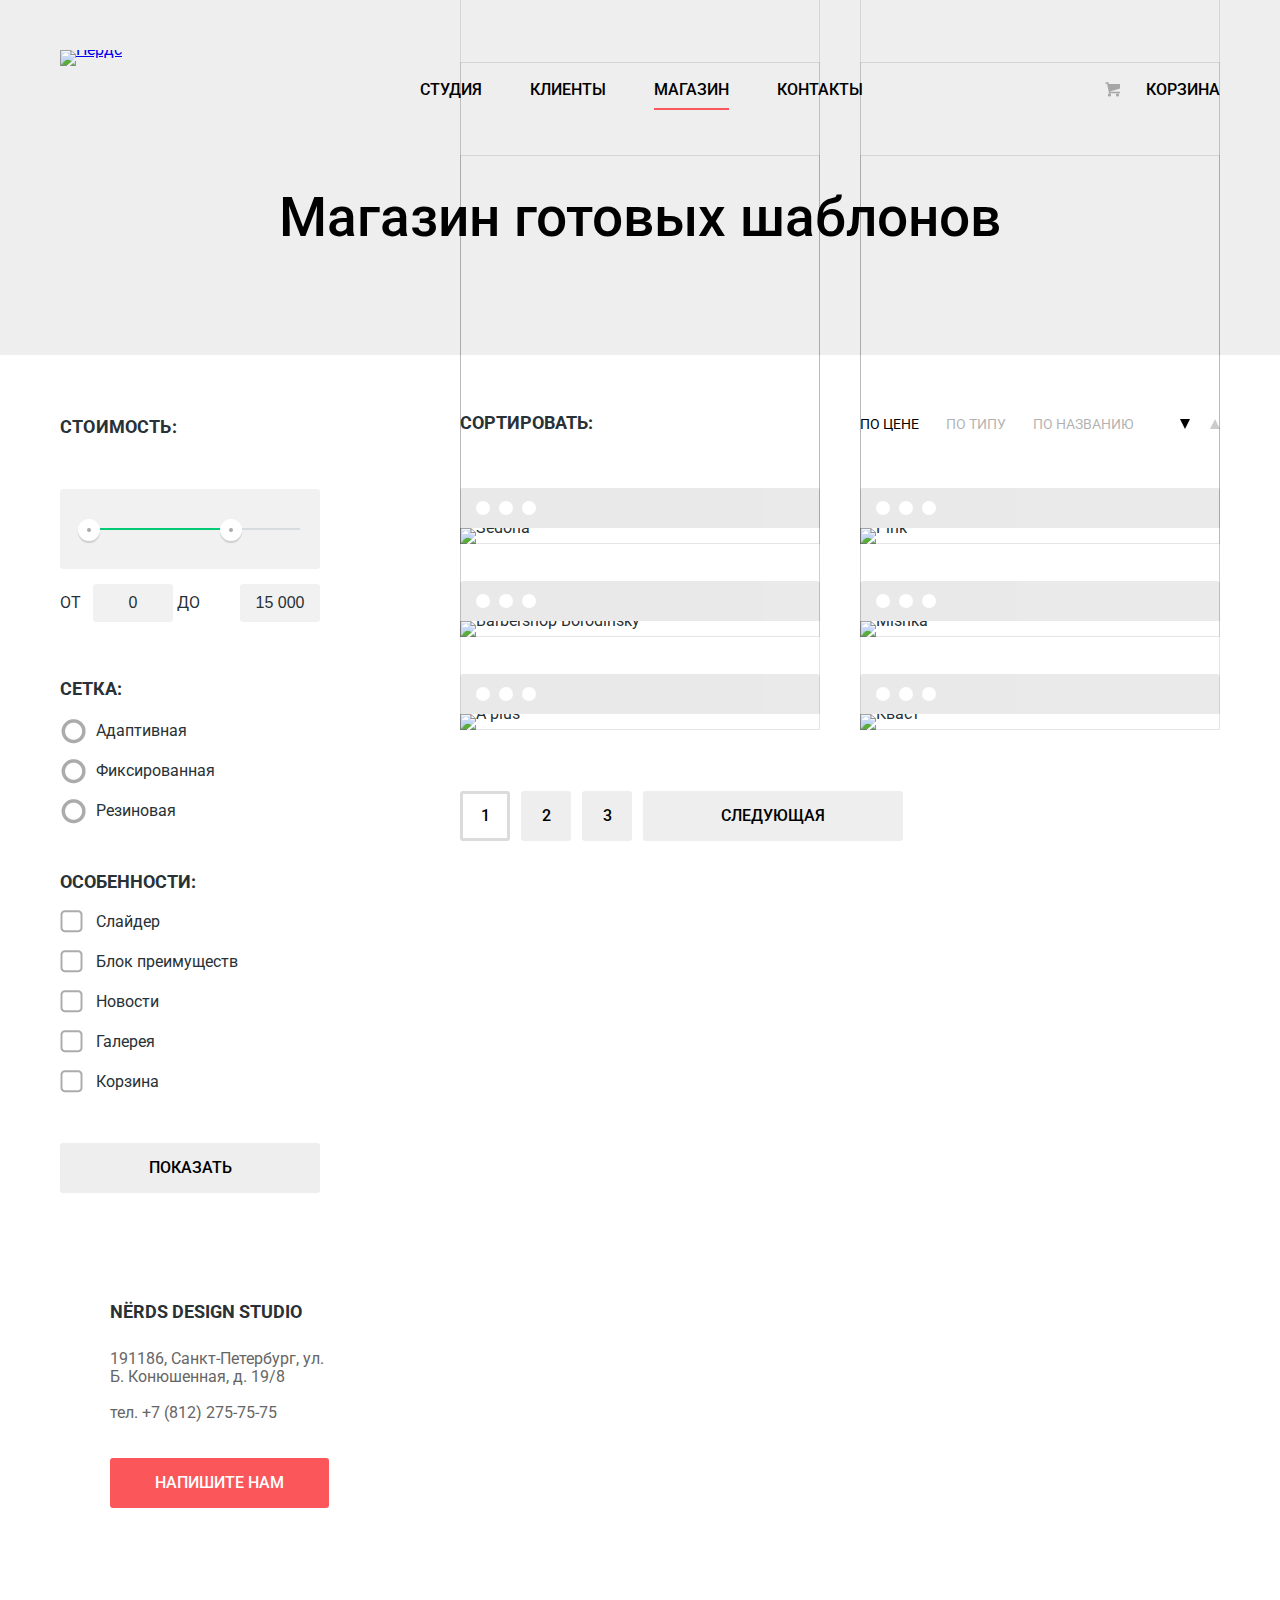
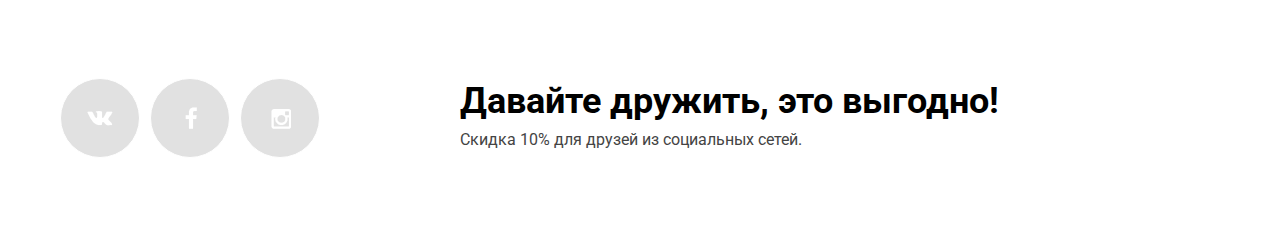
==== commit 6e29f0a0: "оформление" ====
--- a/catalog.html
+++ b/catalog.html
@@ -1,8 +1,10 @@
 <!DOCTYPE html>
 <html lang="ru">
     <head>
+        <link href="css/normalize.css" rel="stylesheet">
         <link href="css/style.css" rel="stylesheet">
         <meta charset="utf-8">
+        <link href="https://fonts.googleapis.com/css?family=Roboto:400,500,700&amp;subset=cyrillic" rel="stylesheet">
         <title>Магазин готовых шаблонов: Нёрдс</title>
     </head>
     <body>
@@ -10,12 +12,12 @@
             <div class="container clearfix">
                 <nav class="main-navigation clearfix">
                     <div class="logo">
-                        <a href="#"><img src="img/logo.png" width="160" height="65" alt="Нёрдс"></a>
+                        <a href="index.html"><img src="img/logo.png" width="160" height="65" alt="Нёрдс"></a>
                     </div>
                     <ul>
-                        <li><a href="#">Студия</a></li>
+                        <li><a href="index.html">Студия</a></li>
                         <li><a href="#">Клиенты</a></li>
-                        <li><a href="#">Магазин</a></li>
+                        <li  class="active"><a>Магазин</a></li>
                         <li><a href="#">Контакты</a></li>
                     </ul>
                 </nav>
@@ -24,6 +26,7 @@
                 </div>
                 <h1>Магазин готовых шаблонов</h1>
             </div>
+
         </header>
         <main>
             <div class="container clearfix">
@@ -34,32 +37,32 @@
                             <div class="range-filter">
                             <div class="range-controls">
                                 <div class="scale">
-                                    <div class="bar"></div>
+                                <div class="bar"></div>
                                 </div>
                                 <div class="toggle min-toggle"></div>
                                 <div class="toggle max-toggle"></div>
                             </div>
                             <div class="price-controls">
-                                <input class="min-price" type="text" value="0">
-                                <input class="max-price" type="text" value="30000">
+                                <label>от<input class="min-price" name="min-price" type="text" value="0"></label>
+                                <label>до<input class="max-price" name="max-price" type="text" value="15 000"></label>
                             </div>
                             </div>
                         </div>
                         <div class="filter-grid">
                             <span class="filter-group">Сетка:</span>
-                            <label><input type="radio" name="grid" value="adaptive">Адаптивная</label>
+                            <label><input type="radio" name="grid" value="adaptive" checked>Адаптивная</label>
                             <label><input type="radio" name="grid" value="fixed">Фиксированная</label>
                             <label><input type="radio" name="grid" value="liquid">Резиновая</label>
                         </div>
                         <div class= "filter-features">
                             <span class="filter-group">Особенности:</span>
-                            <label><input type="checkbox" name="slider" id="slider">Слайдер</label>
+                            <label><input type="checkbox" name="slider" id="slider" checked>Слайдер</label>
                             <label><input type="checkbox" name="features-block" id="features-block">Блок преимуществ</label>
-                            <label><input type="checkbox" name="news" id="news">Новости</label>
+                            <label><input type="checkbox" name="news" id="news" checked>Новости</label>
                             <label><input type="checkbox" name="gallery" id="gallery">Галерея</label>
                             <label><input type="checkbox" name="cart" id="cart">Корзина</label>
                         </div>
-                        <input type="submit" value="Показать">
+                        <input type="submit" value="Показать" class="btn">
                     </form>
                 </div>
                 <div class="catalog-gallery">
@@ -73,9 +76,9 @@
                         </ul>
                     </div>
                         <div class="sorting-type">
-                            <ul>
-                                <li><a class="triangle-down" href="#"></a></li>
-                                <li><a class="triangle-up" href="#"></a></li>
+                            <ul class="clearfix">
+                                <li class="triangle-down active"><a href="#"></a></li>
+                                <li class="triangle-up"><a href="#"></a></li>
                             </ul>
                         </div>
                     </div>
@@ -83,100 +86,78 @@
 
                             <!--Sedona-->
                             <div class="catalog-item">
-                                <div class="catalog-item-top">
-                                    <span class="top-decoration"></span>
-                                    <span class="top-decoration"></span>
-                                    <span class="top-decoration"></span>
-                                </div>
-                                <img class="image-border" src="img/g_sedona.jpg" width="360" height="575" alt="Sedona">
+                                <div class="catalog-item-top"></div>
+                                <img src="img/g_sedona.jpg" width="360" height="575" alt="Sedona">
                                 <div class="catalog-item-info">
                                     <h2><a class="catalog-item-name" href="#">Sedona</a></h2>
-                                    <p>Информационный сайт для туристов</p>
-                                    <a href="#" class="buy-item">9900 руб.</a>
+                                    <p>Информационный сайт<br>для туристов</p>
+                                    <a href="#" class="buy-item">9 900 руб.</a>
                                 </div>
                             </div>
 
                             <!--Pink-->
                             <div class="catalog-item">
-                                <div class="catalog-item-top">
-                                    <span class="top-decoration"></span>
-                                    <span class="top-decoration"></span>
-                                    <span class="top-decoration"></span>
-                                </div>
-                                <img class="image-border" src="img/g_pink.jpg" width="360" height="575" alt="Pink">
+                                <div class="catalog-item-top"></div>
+                                <img src="img/g_pink.jpg" width="360" height="575" alt="Pink">
                                 <div class="catalog-item-info">
                                     <h2><a class="catalog-item-name" href="#">Pink app</a></h2>
-                                    <p>Продуктовый лендинг приложения для iOS и Android</p>
-                                    <a class="buy-item" href="#">9900 руб.</a>
+                                    <p>Продуктовый лендинг<br>приложения для iOS и Android</p>
+                                    <a class="buy-item" href="#">9 900 руб.</a>
                                 </div>
                             </div>
 
                             <!--Borodinsky-->
                             <div class="catalog-item">
-                                <div class="catalog-item-top">
-                                    <span class="top-decoration"></span>
-                                    <span class="top-decoration"></span>
-                                    <span class="top-decoration"></span>
-                                </div>
-                                <img class="image-border" src="img/g_barbershop.jpg" width="360" height="575" alt="Barbershop Borodinsky">
+                                <div class="catalog-item-top"></div>
+                                <img src="img/g_barbershop.jpg" width="360" height="575" alt="Barbershop Borodinsky">
                                 <div class="catalog-item-info">
                                     <h2><a class="catalog-item-name" href="#">Barbershop</a></h2>
-                                    <p>Сайт салона красоты. Для мужчин, да.</p>
-                                    <a class="buy-item" href="#">9900 руб.</a>
+                                    <p>Сайт салона красоты.<br>Для мужчин, да.</p>
+                                    <a class="buy-item" href="#">9 900 руб.</a>
                                 </div>
                             </div>
 
                             <!--Mishka-->
                             <div class="catalog-item">
-                                <div class="catalog-item-top">
-                                    <span class="top-decoration"></span>
-                                    <span class="top-decoration"></span>
-                                    <span class="top-decoration"></span>
-                                </div>
-                                <img class="image-border" src="img/g_mishka.jpg" width="360" height="575" alt="Mishka">
+                                <div class="catalog-item-top"></div>
+                                <img src="img/g_mishka.jpg" width="360" height="575" alt="Mishka">
                                 <div class="catalog-item-info">
                                     <h2><a class="catalog-item-name" href="#">Mishka</a></h2>
-                                    <p>Интернет-магазин вязаных игрушек</p>
-                                    <a class="buy-item" href="#">9900 руб.</a>
+                                    <p>Интернет-магазин<br>вязаных игрушек</p>
+                                    <a class="buy-item" href="#">9 900 руб.</a>
                                 </div>
                             </div>
 
                             <!--Обучение-->
                             <div class="catalog-item">
-                                <div class="catalog-item-top">
-                                    <span class="top-decoration"></span>
-                                    <span class="top-decoration"></span>
-                                    <span class="top-decoration"></span>
-                                </div>
-                                <img class="image-border" src="img/g_aplus.jpg" width="360" height="575" alt="A plus">
+                                <div class="catalog-item-top"></div>
+                                <img src="img/g_aplus.jpg" width="360" height="575" alt="A plus">
                                 <div class="catalog-item-info">
                                     <h2><a class="catalog-item-name" href="#">A plus</a></h2>
-                                    <p>Лендинг курсов повышения квалификации</p>
-                                    <a class="buy-item" href="#">9900 руб.</a>
+                                    <p>Лендинг курсов повышения<br>квалификации</p>
+                                    <a class="buy-item" href="#">9 900 руб.</a>
                                 </div>
                             </div>
 
                             <!--Кваст-->
                             <div class="catalog-item">
-                                <div class="catalog-item-top">
-                                    <span class="top-decoration"></span>
-                                    <span class="top-decoration"></span>
-                                    <span class="top-decoration"></span>
-                                </div>
-                                <img class="image-border" src="img/g_kvas.jpg" width="360" height="575" alt="Кваст">
+                                <div class="catalog-item-top"></div>
+                                <img src="img/g_kvas.jpg" width="360" height="575" alt="Кваст">
                                 <div class="catalog-item-info">
                                     <h2><a class="catalog-item-name" href="#">Кваст</a></h2>
-                                    <p>Промо-сайт производителя крафтового кваса</p>
-                                    <a class="buy-item" href="#">9900 руб.</a>
+                                    <p>Промо-сайт производителя<br>крафтового кваса</p>
+                                    <a class="buy-item" href="#">9 900 руб.</a>
                                 </div>
                             </div>
                         </div>
 
                 <div class="pagination">
-                    <a class="page-btn active">1</a>
-                    <a class="page-btn" href="#">2</a>
-                    <a class="page-btn" href="#">3</a>
-                    <a class="page-btn" href="#">Следующая</a>
+                   <ul>
+                       <li><a class="page-btn active">1</a></li>
+                       <li><a class="page-btn" href="#">2</a></li>
+                       <li><a class="page-btn" href="#">3</a></li>
+                       <li><a class="page-btn" href="#">Следующая</a></li>
+                    </ul>
                 </div>
                 </div>
             </div>
@@ -186,8 +167,8 @@
                 <div class="address">
                     <h4>Nёrds design studio</h4>
                     <p>191186, Санкт-Петербург, ул. Б. Конюшенная, д. 19/8</p>
-                    <p>тел. +7(812)275-75-75</p>
-                    <a href="#" class="btn-feedback">Напишите нам</a>
+                    <p>тел. +7 (812) 275-75-75</p>
+                    <a href="#" class="btn">Напишите нам</a>
                 </div>
             </div>
         </div>
@@ -201,7 +182,7 @@
                     </ul>
                 </div>
                 <div class="social-discount">
-                    <header class="discount-header">Давайте дружить, это выгодно!</header>
+                    <div class="discount-header">Давайте дружить, это выгодно!</div>
                     <p>Скидка 10% для друзей из социальных сетей.</p>
                 </div>
             </div>
--- a/css/style.css
+++ b/css/style.css
@@ -1,6 +1,5 @@
 body {
     min-width: 1200px;
-    margin: 0;
     padding: 0;
     
     font-size: 16px;
@@ -11,38 +10,17 @@
 
 }
 
-h1 {
-    font-size: 55px;
-    line-height: 55px;
-    color: #000000;
-    font-weight: 500;
-    font-family: Roboto, Verdana, sans-serif;
-}
-
-h2 {
-    font-size: 55px;
-    line-height: 55px;
-    color: #000000;
-    font-weight: 500;
-    font-family: Roboto, Verdana, sans-serif;
-}
-
-h3 {
+.catalog-item img {
+    max-width: 100%;
+    height: auto;
+}
+
+.offer-column h3 {
     font-size: 24px;
     line-height: 30px;
     color: #000000;
     font-weight: bold;
     font-family: Roboto, Verdana, sans-serif;
-}
-
-h4 {
-    margin: 0;
-    margin-bottom: 25px;
-    padding: 0;
-    font-size: 18px;
-    line-height: 30px;
-    font-weight: 700;
-    text-transform: uppercase;
 }
 
 .clearfix::after {
@@ -52,9 +30,7 @@
 }
 
 .main-header {
-    margin-bottom: 55px;
     padding-top: 50px;
-
     background-color: #eeeeee;
 }
 
@@ -67,41 +43,74 @@
 .main-navigation {
     width: 980px;
     float: left;
-    margin-bottom: 75px;
 }
 
 .logo {
     width: 160px;
     float: left;
     margin-right: 200px;
+    line-height: 0;
+}
+
+.logo a {
+    display:inline-block;
+    vertical-align: top;
+    line-height: 0;
 }
 
 .main-navigation ul {
     list-style: none;
     width: 620px;
     float: left;
-    padding: 0px;
-    margin: 0;
-}
-
-.main-navigation li {
-    display: inline-block;
-    margin-right: 50px;
+    padding: 0;
+    margin: 0;
+    
+    font-size: 0;
+}
+
+.main-navigation li{
+    display: inline-block;
+    vertical-align: top;
+
+    margin-right: 48px;
+    padding: 10px 0;
+    padding-top: 25px;
     white-space: nowrap;
+    
+    position: relative;
 }
 
 .cart {
-    width: 160px;
+    display: inline-block;
+    vertical-align: top;
+
+    max-width: 160px;
     float: right;
+    padding-bottom: 10px;
+    padding-top: 25px;
+    padding-left: 40px;
     text-align: right;
+    
+    position:relative;
+}
+
+.cart::before {
+    content: "";
+    width: 16px;
+    height: 16px;
+    background-image: url(../img/sprite.png);
+    background-position: 0 -11px;
+    
+    position: absolute;
+    top: 32px;
+    right: 99px;
+    opacity: 0.3;
 }
 
 .main-navigation li a,
 .cart a
 {
     display: block;
-    padding-top: 30px;
-    padding-bottom: 15px;
 
     font-size: 16px;
     line-height: 30px;
@@ -109,6 +118,28 @@
     color: #000000;
     text-transform: uppercase;
     text-decoration: none;
+    
+    position: relative;
+}
+
+.main-navigation .active {
+    color: #000000;
+}
+
+.main-navigation .active a:hover,
+.cart .active a:hover {
+    color: #000000;
+}
+
+.main-navigation .active a::before,
+.cart .active a::before {
+    content: "";
+    width: 100%;
+    height: 2px;
+    background-color: #fb565a;
+    
+    position: absolute;
+    bottom: -5px;
 }
 
 .main-navigation li a:hover,
@@ -122,10 +153,6 @@
     opacity: 0.3;
 }
 
-.main-navigation .active {
-    color: #000000;
-    /* тут еще подчеркивание будет */
-}
 
 .logo:hover {
     opacity: 0.8;
@@ -137,59 +164,292 @@
 
 .slider {
     clear: both;
+    width: 1160px;
+    height: 430px;
+    margin: 0 auto;
+
+    position: relative;
+}
+
+.slides {
+    min-height: 430px;
+}
+
+.slider input {
+    position: absolute;
+    opacity: 0;
+}
+
+.slider-controls {
+    position: absolute;
+    bottom: 95px;
+    width: 240px;
+    height: 18px;
+    left: 50%;
+    margin-left: -120px;
+    text-align: center;
+    z-index: 1000;
+    font-size: 0;
+}
+
+.slider-controls label{
+    display: inline-block;
+    vertical-align: top;
+    
+    width: 8px;
+    height: 8px;
+    margin: 0;
+    margin-right: 17px;
+    background-color: #ffffff;
+    border: 5px solid #ffffff;
+    border-radius: 50%;
+    cursor: pointer;
+}
+
+#btn-1:checked ~.slider-controls label[for="btn-1"],
+#btn-2:checked ~.slider-controls label[for="btn-2"],
+#btn-3:checked ~.slider-controls label[for="btn-3"] {
+    margin: 5px;
+    margin-right: 23px;
+    width: 4px;
+    height: 4px;
+    border: 2px solid #c1c1c1;
+    box-shadow: 0 0 0 5px #ffffff;
+    vertical-align: top;
+}
+
+.slide-feature {
+    width: 100%;
+    height: 100%;
+    overflow: hidden;
+    background-color: #eeeeee;
+
+    position: absolute;
+    top: 0;
+    left: 0;
+}
+
+.slide-feature:nth-child(1) {
+    background-image: url('../img/slide1.png');
+    background-repeat: no-repeat;
+    background-position: 431px 17px;
+}
+
+.slide-feature:nth-child(2) {
+    background-image: url('../img/slide2.png');
+    background-repeat: no-repeat;
+    background-position: 496px 0;
+}
+
+.slide-feature:nth-child(3) {
+    background-image: url('../img/slide3.png');
+    background-repeat: no-repeat;
+    background-position: 401px 18px;
+}
+
+.slide-feature {
+    display: none;
+}
+
+#btn-1:checked ~.slides .slide-feature:nth-child(1) {
+    display: block;
+}
+#btn-2:checked ~.slides .slide-feature:nth-child(2) {
+    display: block;
+}
+#btn-3:checked ~.slides .slide-feature:nth-child(3) {
+    display: block;
+}
+
+.slide-text {
+    width: 560px;
+    margin-top: 80px;
+}
+
+.catalog-item h2,
+.slide-feature h2 {
+    font-size: 55px;
+    line-height: 55px;
+    color: #000000;
+    font-weight: 500;
+    font-family: Roboto, Verdana, sans-serif;
+}
+
+.slide-feature h2 {
+    margin: 0;
+    margin-bottom: 22px;
+}
+
+.slider p {
+    margin-bottom: 40px;
 }
 
 .main-header h1 {
+    float: left;
     clear:both;
-    margin-bottom: 100px;
+    width: 100%;
+    margin-top: 75px;
+    margin-bottom: 110px;
+    
+    font-weight: 500;
+    font-family: Roboto, Verdana, sans-serif;
     text-align: center;
+    font-size: 55px;
+    line-height: 55px;
+    color: #000000;
 }
 
 .offers {
     margin-bottom: 40px;
-    padding-bottom: 80px;
-    border-bottom: solid 2px #eeeeee;
+    margin-top: 80px;
 }
 
 .offer-column {
     width: 300px;
     float: left;
     margin-right: 100px;
+    margin-bottom: 80px;
 }
 
 .offer-column:nth-child(3) {
     margin-right: 0;
 }
 
+.offers .container .hr {
+    float:left;
+    margin: 0;
+    width: 100%;
+    background: #eeeeee;
+    height: 2px;
+    border: none;
+}
+
 .column-left {
     width: 700px;
-    min-height: 410px;
     float: left;
     margin-top: 35px;
+}
+
+.column-left p {
+    width: 680px;
 }
 
 .column-right {
     width: 360px;
     float: right;
+    margin-bottom: 75px;
     min-height: 410px;
 }
 
-.subtitle {
-    display: block;
-    margin-bottom: 20px;
-    margin-top: 40px;
+.offer-column img {
+    margin-bottom: 19px;
+}
+
+.offer-column h3 {
+    padding: 0;
+    margin: 0;
+    text-transform: uppercase;
+    color: #000000;
+    font-size: 24px;
+    line-height: 30px;
+}
+
+.offer-column p {
+    margin-bottom: 31px;
+}
+
+.features-header {
+    margin-bottom: 31px;
+    
+    font-size: 45px;
+    line-height: 45px;
+    font-weight: 500;
+    color: #000000;
+}
+
+.studio-features p {
+    margin-bottom: 40px;
+}
+
+.studio-features h5 {
+    margin-bottom: 25px;
+    font-weight: bold;
+    text-transform: uppercase;
+    font-size: 16px;
+    line-height: 24px;
+    color: #000000;
+    
+}
+
+.studio-features ul {
+    list-style: none;
+    margin: 0;
+    padding: 0;
+}
+
+.studio-features li{
+    padding-left: 36px;
+    margin-bottom: 24px;
+    
+    position: relative;
+}
+
+.studio-features li:last-child {
+    margin-bottom: 0;
+}
+
+.studio-features li::before {
+    content: "";
+    width: 25px;
+    height: 2px;
+    background-color: #fb565a;
+
+    position: absolute;
+    top: 10px;
+    left: 1px;
+}
+
+.studio .column-right img {
+    margin-bottom: 29px;
 }
 
 .statistics-column {
     float: left;
     width: 100px;
-    margin-right: 25px;
+    margin-right: 20px;
 }
 
 .statistics-column:last-child {
-    float: right;
     width: 105px;
     margin-right: 0px;
+}
+
+.studio-features .subtitle {
+    display: block;
+    text-align: center;
+    
+    font-weight: 700;
+    text-transform: uppercase;
+    margin-bottom: 30px;
+    color: #000000;
+}
+
+.studio-features .statistics-percent {
+    font-size: 45px;
+    line-height: 70px;
+    font-weight: 700;
+    color: #000000;
+}
+
+.statistics-percent sup {
+    font-size: 28px;
+    line-height: 30px;
+}
+
+.statistics-column p {
+    margin: 0;
+    margin-top: 6px;
+    line-height: 18px;
 }
 
 .our-clients {
@@ -198,16 +458,21 @@
     border-top: solid 2px #eeeeee;
     border-bottom: solid 2px #eeeeee;
     font-size: 0;
+    
+    position: relative;
 }
 
 .our-clients a {
-    position: relative;
-    display: inline-block;
+    display: inline-block;
+    vertical-align: middle;
+
     width: 260px;
     margin: 0 20px;
 
     line-height: 180px;
     text-align: center;
+    
+    position: relative;
 }
 
 .our-clients img {
@@ -232,29 +497,56 @@
     margin-right: 0
 }
 
+.our-clients a::after {
+    content: "";
+    width: 2px;
+    height: 52px;
+    background-color: #eeeeee;
+
+    position: absolute;
+    top: 65px;
+    left: 280px;
+}
+
+.our-clients a:last-child::after {
+    display: none;
+}
+
 .contacts {
     min-height: 415px;
     
-    background-image: url(/img/map.png);
+    background-image: url(../img/map.png);
     background-repeat: no-repeat;
     background-position: center;
 }
 
 .address {
     float: left;
-    width: 220px;
+    max-width: 219px;
     padding: 50px;
-    margin-top: 55px;
-    margin-left: 140px;
+    padding-bottom: 47px;
+    margin-top: 54px;
     
     background-color: #ffffff;
+}
+
+.address h4 {
+    margin: 0;
+    margin-bottom: 23px;
+    padding: 0;
+    font-size: 18px;
+    line-height: 30px;
+    font-weight: 700;
+    text-transform: uppercase;
 }
 
 .address p {
     line-height: 18px;
     color: #666666;
+    
+    margin: 0;
+    margin-bottom: 18px;
     padding: 0;
-    margin-bottom: 18px;
 }
 
 .footer {
@@ -278,10 +570,596 @@
     float: left;
 }
 
+.sorting-header {
+    float: left;
+    width: 160px;
+    margin-right: 240px;
+    line-height: 18px;
+}
+
+.catalog-sorting {
+    margin-bottom: 50px;
+}
+
+.select-type {
+    float: left;
+    width: 280px;
+    padding-top: 4px;
+}
+
+.catalog-sorting ul {
+    list-style: none;
+    padding: 0;
+    margin: 0;
+}
+
+.select-type li {
+    display: inline;
+    margin-right: 23px;
+    white-space: nowrap;
+}
+
+.select-type li:last-child {
+    margin-right: 0;
+}
+
+.select-type li a {
+    font-size: 14px;
+    line-height: 18px;
+    text-transform: uppercase;
+    text-decoration: none;
+    color: #000000;
+    opacity: 0.3;
+}
+
+.select-type li a:hover {
+    opacity: 0.6;
+}
+
+.select-type li a:active {
+    opacity: 1.0;
+}
+
+.select-type .active a {
+    opacity: 1.0;
+}
+
+.sorting-type {
+    width: 60px;
+    float: right;
+    padding-top: 4px;
+}
+
+.sorting-type ul {
+    margin: 0;
+    padding: 0;
+    text-align: right;
+    font-size: 0;
+    
+    position: relative;
+}
+
+.sorting-type li {
+    display: inline-block;
+    vertical-align: middle;
+    line-height: 0;
+}
+
+.sorting-type a {
+    display: inline-block;
+    vertical-align: middle;
+    width: 20px;
+    height: 20px;
+}
+
+.triangle-down {
+    margin-right: 20px;
+}
+.triangle-down a {
+    display: inline-block;
+    vertical-align: middle;
+    
+    width: 9px;
+    height: 9px;
+    border-top: 10px solid #000000;
+    border-left: 5px solid transparent;
+    border-right: 5px solid transparent;
+    opacity: 0.2;
+    box-sizing: border-box;
+}
+
+.triangle-up a {
+    display: inline-block;
+    vertical-align: middle;
+    
+    width: 9px;
+    height: 9px;
+    border-bottom: 10px solid #000000;
+    border-left: 5px solid transparent;
+    border-right: 5px solid transparent;
+    opacity: 0.2;
+    box-sizing: border-box;
+}
+
+.sorting-type .active a {
+    opacity: 1.0;
+}
+
+.sorting-type a:hover {
+    opacity: 0.4;
+}
+
+.sorting-type a:active {
+    opacity: 1;
+}
+
+.catalog-gallery {
+    width: 760px;
+    float: right;
+    margin-top: 53px;
+}
+
+.catalog-item-top {
+    height: 40px;
+    background-color: #525252;
+    opacity: 0.12;
+    border-top-right-radius: 3px;
+    border-top-left-radius: 3px;
+    
+    position: relative;
+}
+
+.catalog-item:hover .catalog-item-top{
+    opacity: 1;
+}
+
+.catalog-item-top::before {
+    content: "";
+    width: 14px;
+    height: 14px;
+    border-radius: 50%;
+    background-color: #ffffff;
+    box-shadow: 23px 0 0 0 #ffffff, 46px 0 0 0 #ffffff;
+    
+    position: absolute;
+    top: 13px;
+    left: 16px;
+}
+
+.catalog-item {
+    width: 360px;
+    float: left;
+    margin-right: 40px;
+    margin-bottom: 37px;
+    
+    position: relative;
+    line-height: 0;
+}
+
+.catalog-item:hover {
+    box-shadow: 0 6px 15px 0px rgba(0, 1, 1, 0.25);
+}
+
+.catalog-item::after {
+    content: "";
+    width: 360px;
+    height: 575px;
+    box-shadow: inset 0 0 0 1px rgba(0, 1, 1, 0.1);
+    /* C рамкой беда, на светлых картинках видно  */
+    
+    position: absolute;
+    bottom: 0;
+    left: 0;
+}
+
+.catalog-item:hover::after {
+    display: none;
+}
+
+.catalog-item:nth-child(2n) {
+    margin-right: 0px;
+}
+
+.catalog-item:nth-child(2n+1) {
+    clear: both;
+}
+
+.catalog-item-info {
+    padding-top: 30px;
+    background-color: #eeeeee;
+    
+    text-align: center;
+    
+    position: absolute;
+    bottom: 0;
+    left: 0;
+    width: 100%;
+    display: none;
+}
+
+.catalog-item:hover .catalog-item-info {
+    display: block;
+}
+
+.catalog-item-info h2 {
+    display: inline-block;
+    vertical-align: middle;
+    
+    padding: 0;
+    margin: 0;
+    margin-bottom: 15px;
+    
+    font-size: 18px;
+    line-height: 30px;
+    font-weight: 700;
+    text-transform: uppercase;
+}
+
+.catalog-item-info a:first-child {
+    text-decoration: none;
+    color: #000000;
+}
+
+.catalog-item-info p {
+    width: 240px;
+    margin: auto;
+    margin-bottom: 32px;
+    line-height: 18px;
+}
+
+.buy-item,
+.btn {
+    display: inline-block;
+    vertical-align: middle;
+
+    width: 200px;
+    padding-top: 16px;
+    padding-bottom: 16px;
+    margin-bottom: 43px;
+    border-radius: 3px;
+    background-color: #fb565a;
+
+    font-size: 16px;
+    line-height: 18px;
+    font-weight: 500;
+    color: #ffffff;
+    text-align: center;
+    text-transform: uppercase;
+    text-decoration: none;
+}
+
+.offer-column .btn {
+    margin-bottom: 0;
+    width: 160px;
+}
+
+.address .btn {
+    width: 219px;
+    margin-bottom: 0;
+    margin-top: 18px;
+}
+
+.slide-feature .btn {
+    width: 240px;
+}
+
+.offer-column .btn-red {
+    background-color: #fb565a;
+}
+
+.offer-column .btn-green {
+    background-color: #00ca74;
+}
+
+.offer-column .btn-yellow {
+    background-color: #efc84a;
+}
+
+.buy-item:hover,
+.btn:hover {
+    background-color: #e74246;
+}
+
+.offer-column .btn-red:hover {
+    background-color: #e74246;
+}
+
+.offer-column .btn-green:hover {
+    background-color: #00bc6c;
+}
+
+.offer-column .btn-yellow:hover {
+    background-color: #eab534;
+}
+
+
+
+.buy-item:active,
+.btn:active {
+    background-color: #d7373b;
+    box-shadow: inset 0px 3px rgba(0, 0, 0, 0.1);
+    color: rgba(255, 255, 255, 0.3);
+}
+
+.offer-column .btn-red:active {
+    background-color: #d7373b;
+}
+
+.offer-column .btn-green:active {
+    background-color: #00aa62;
+}
+
+.offer-column .btn-yellow:active {
+    background-color: #e5a722;
+}
+
+.catalog-filters .btn {
+    display: block;
+    width: 260px;
+    padding: 16px 0;
+    margin-bottom: 0;
+    background-color: #eeeeee;
+    color: #000000;
+    border: 0;
+    outline: none;
+    font-family: Roboto, Verdana, sans-serif;
+}
+
+.pagination {
+    margin-top:24px;
+    margin-bottom: 60px;
+    margin-left: 0;
+}
+
+.pagination ul {
+    list-style: none;
+    padding: 0;
+    margin: 0;
+    font-size: 0;
+}
+
+.pagination ul li {
+    display: inline-block;
+    vertical-align: top;
+    
+    width: 50px;
+    height: 50px;
+    margin-right: 11px;
+}
+
+.page-btn {
+    display: inline-block;
+    vertical-align: middle;
+    
+    width: 50px;
+    margin-right: 10px;
+    padding: 16px 0;
+
+    border-radius: 3px;
+    background-color: #eeeeee;
+
+    text-align: center;
+    font-size: 16px;
+    line-height: 18px;
+    font-weight: 500;
+    text-decoration: none;
+    text-transform: uppercase;
+    color: #000000;
+}
+
+.pagination li:last-child,
+.pagination li:last-child a {
+    width: 260px;
+    margin-right: 0;
+}
+
+.page-btn:hover,
+.catalog-filters .btn:hover {
+    background-color: #e5e5e5;
+}
+
+.page-btn:active,
+.catalog-filters .btn:active {
+    background-color: #d5d5d5;
+    box-shadow: inset 0px 3px rgba(0, 0, 0, 0.1);
+    color: rgba(0, 0, 0, 0.3);
+}
+
+.pagination .active:active {
+    color: #000000;
+}
+
+.pagination .active {
+    width: 44px;
+    padding-top: 13px;
+    padding-bottom: 13px;
+    background-color: #ffffff;
+    border: solid 3px #dbdbdb;
+    box-shadow: none;
+}
+
+.social {
+    width: 260px;
+    margin-top: 70px;
+    margin-bottom: 70px;
+    font-size: 0;
+}
+
+.social-btn {
+    display: inline-block;
+    vertical-align: middle;
+    width: 78px;
+    height: 78px;
+    background-color: #e1e1e1;
+    border: 1px solid #ffffff;
+    border-radius: 50%;
+    vertical-align: top;
+
+    position: relative;
+    font-size: 0;
+}
+
+.social-btn:before {
+    content: "";
+    display: inline-block;
+    vertical-align: top;
+    
+    position: absolute;
+    background-image: url(../img/sprite.png);
+    background-repeat: no-repeat;
+}
+
+.social li {
+    display: inline-block;
+    vertical-align: middle;
+    
+    margin-right: 10px;
+}
+
+.social li:last-child {
+    margin-right: 0;
+}
+
+.social-btn:hover {
+    background-color: #e74246;
+}
+
+.social-btn:active::before {
+    opacity: 0.3;
+}
+
+.vk:before {
+    width: 26px;
+    height: 15px;
+    background-position: 0 -71px;
+    top: 32px;
+    left: 26px;
+}
+
+.facebook:before {
+    width: 12px;
+    height: 23px;
+    background-position: 0 -146px;
+    top: 28px;
+    left: 34px;
+}
+
+.instagram:before {
+    width: 20px;
+    height: 20px;
+    background-position: 0 -232px;
+    top: 30px;
+    left: 30px;
+}
+
+.social-discount {
+    margin-top: 75px;
+}
+
+.discount-header {
+    margin-bottom: 10px;
+    font-size: 36px;
+    line-height: 36px;
+    font-weight: 700;
+    color: #000000;
+}
+
+.social-discount p {
+    margin: 0;
+    padding: 0;
+    font-size: 16px;
+    line-height: 22px;
+    font-weight: 400;
+    color: #444444;
+}
+
+.range-filter {
+    clear: both;
+    width: 260px;
+}
+
+.range-controls {
+    height: 80px;
+    margin-bottom: 15px;
+    padding: 0 20px;
+    background-color: #f1f1f1; 
+    border-radius: 3px;
+    overflow: hidden;
+    
+    position: relative;
+}
+
+.range-controls .scale {
+    margin-top: 39px;
+    height: 2px;
+    background-color: #d7dcde;
+}
+
+.range-controls .bar {
+    height: 2px;
+    background-color: #00ca74;
+    width: 160px;
+}
+
+.range-controls .toggle {
+    width: 4px;
+    height: 4px;
+    border: 9px solid #ffffff;
+    border-radius: 50%;
+    background-color: #ababab;
+    box-shadow: 0 2px 1px 0 #cfcfcf;
+    
+    cursor: pointer;
+    
+    position: absolute;
+    top: 30px;
+    left: 18px;
+}
+
+.range-controls .max-toggle {
+    left: 160px;
+}
+
+.price-controls {
+    position: relative;
+}
+
+.price-controls input {
+    width: 60px;
+    padding: 8px 10px;
+    margin-left: 12px;
+    border: none;
+    border-radius: 3px;
+    background-color: #f1f1f1;
+    
+    font-size: 16px;
+    line-height: 22px;
+    color: #283136;
+    font-weight: 400;
+    text-align: center;
+}
+
+.price-controls .min-price label{
+    position: absolute;
+    left: 20px;
+    margin-right: 33px;
+}
+
+.price-controls .max-price {
+    position: absolute;
+    right: 0;
+}
+
+.price-controls label {
+    text-transform: uppercase;
+    line-height: 22px;
+}
+
 .catalog-filters {
     width: 260px;
     float: left;
     margin-right: 140px;
+    margin-top: 55px;
 }
 
 .filter-group,
@@ -293,340 +1171,88 @@
     line-height: 30px;
 }
 
-.catalog-sorting {
-    padding-bottom: 55px;
-}
-
-.select-type {
-    float: left;
-    width: 280px;
-}
-
-.catalog-sorting ul {
-    list-style: none;
-    padding: 0;
-    margin: 0;
-}
-
-.select-type li {
-    display: inline;
-    margin-right: 20px; /*не уверена, что правильно сделала */
+.filter-group {
+    margin-bottom: 15px;
+}
+
+.filter-price .filter-group {
+    padding-top: 2px;
+    margin-bottom: 47px;
+    letter-spacing: 0.01em;
+
+}
+
+.filter-features .filter-group {
+    margin-bottom: 13px;
+}
+
+.filter-grid input,
+.filter-features input {
+    position: absolute;
+    opacity: 0;
+    font-size: 16px;
+    line-height: 20px;
+    color: #283136;
+}
+
+.filter-price {
+    margin-bottom: 52px;
+}
+
+.filter-grid {
+    margin-bottom: 44px;
+    }
+
+.filter-features {
+    margin-bottom: 49px;
+}
+
+.filter-grid label,
+.filter-features label {
+    display: block;
+    position: relative;
     white-space: nowrap;
-}
-
-.select-type li:last-child {
-    margin-right: 0;
-}
-
-.select-type li a {
-    font-size: 14px;
-    line-height: 18px;
-    text-transform: uppercase;
-    text-decoration: none;
-    color: #000000;
-    opacity: 0.3;
-}
-
-.select-type li a:hover {
-    opacity: 0.6;
-}
-
-.select-type li a:active {
-    opacity: 1.0;
-}
-
-.select-type .active a {
-    opacity: 1.0;
-}
-
-.sorting-type {
-    width: 60px;
-    float: right;
-}
-
-.sorting-type ul {
-    margin: 0;
-    padding: 0;
-    text-align: right;
-}
-
-.sorting-type li,
-.sorting-type a {
-    display: inline-block;
-}
-
-.triangle-down {
-    margin-right: 20px;
-    width: 0;
-    height: 0;
-    border-top: 10px solid #000000;
-    border-left: 5px solid transparent;
-    border-right: 5px solid transparent;
-}
-
-.triangle-up {
-    width: 0;
-    height: 0;
-    border-bottom: 10px solid #000000;
-    border-left: 5px solid transparent;
-    border-right: 5px solid transparent;
-    opacity: 0.2;
-}
-
-.sorting-header {
-    float: left;
-    width: 160px;
-    margin-right: 240px;
-    line-height: 18px;
-}
-
-.catalog-gallery {
-    width: 760px;
-    float: right;
-}
-
-.catalog-item-top {
-    height: 40px;
-    background-color: #000000;
-    opacity: 0.12;
-    border-top-right-radius: 5px;
-    border-top-left-radius: 5px;
-}
-
-.top-decoration {
-    display: block;
-    width: 14px;
-    height: 14px;
-    border-radius: 7px;
-    background-color: #ffffff;
-    float: left;
-    margin-right: 9px;
-    margin-top: 13px;
-    font-size: 0;
-}
-
-.top-decoration:first-child {
-    margin-left: 15px;
-}
-
-.image-border {
-    box-sizing: border-box;
-    border: solid 2px #f1f1f1;
-}
-
-.catalog-item {
-    width: 360px;
-    float: left;
-    margin-right: 40px;
-    margin-bottom: 36px;
-    position: relative;
-}
-
-.catalog-item:nth-child(2n) {
-    margin-right: 0px;
-}
-
-.catalog-item:nth-child(2n+1) {
-    clear: both;
-}
-
-.catalog-item-info {
-    padding-top: 30px;
-    background-color: #eeeeee;
-    
-    text-align: center;
-    position: absolute;
-    bottom: 0;
+    padding-left: 36px;
+    margin-bottom: 16px;
+}
+
+
+.filter-grid label:last-child,
+.filter-features label:last-child {
+    margin-bottom: 0;
+}
+
+
+.filter-grid label::before,
+.filter-features label::before {
+    content: "";
+    background-image: url(../img/sprite.png);
+    opacity: 0.4;
+    
+    position: absolute;
+}
+
+.filter-grid label::before {
+    width: 26px;
+    height: 26px;
+    background-position: 0 156px; /* включен 0 206px */
+    left: 1px;
+}
+
+.filter-features label::before {
+    width: 27px;
+    height: 23px;
+    background-position: 0 54px; /*  включен 0 104px */
     left: 0;
-    width: 100%;
-    display: none;
-}
-
-.catalog-item-info:hover {
-    display: block; /*не появляется при наведении. Я селектор написала неправильно или правило? */
-}
-
-.catalog-item-info h2 {
-    display: inline-block;
-    padding: 0;
-    margin: 0;
-    margin-bottom: 20px;
-    
-    font-size: 18px;
-    line-height: 30px;
-    font-weight: 700;
-    text-transform: uppercase;
-}
-
-.catalog-item-info a:first-child {
-    text-decoration: none;
-    color: #000000;
-}
-
-.catalog-item-info p {
-    width: 240px;
-    margin: auto;
-    margin-bottom: 30px;
-}
-
-.buy-item,
-.btn-feedback {
-    display: inline-block;
-    width: 200px;
-    padding-top: 16px;
-    padding-bottom: 16px;
-    margin-bottom: 43px;
-    border-radius: 3px;
-    background-color: #fb565a;
-
-    font-size: 16px;
-    line-height: 18px;
-    font-weight: 500;
-    color: #ffffff;
-    text-align: center;
-    text-transform: uppercase;
-    text-decoration: none;
-}
-
-.btn-feedback {
-    margin-bottom: 0;
-    margin-top: 17px;
-}
-
-.pagination {
-    clear: both;
-    margin-top:24px;
-    margin-bottom: 60px;
-    margin-left: 0;
-    font-size: 0;
-}
-
-.page-btn {
-    display: inline-block;
-    width: 50px;
-    margin-right: 10px;
-    padding: 16px 0;
-
-    border-radius: 3px;
-    background-color: #eeeeee;
-
-    text-align: center;
-    font-size: 16px;
-    line-height: 18px;
-    font-weight: 500;
-    text-decoration: none;
-    text-transform: uppercase;
-    color: #000000;
-}
-
-.page-btn:last-child {
-    width: 260px;
-    margin-right: 0;
-}
-
-.page-btn:hover {
-    background-color: #e5e5e5;
-}
-
-.page-btn:active {
-    background-color: #d5d5d5;
-    box-shadow: inset 0px 3px rgba(0, 0, 0, 0.1);
-/* не получается сделать текст полупрозрачным (30%) */
-}
-
-.pagination .active {
-    width: 44px;
-    padding-top: 13px;
-    padding-bottom: 13px;
-    background-color: #ffffff;
-    border: solid 3px #dbdbdb;
-    box-shadow: none;
-}
-
-.social {
-    width: 260px;
-    margin-top: 70px;
-    margin-bottom: 70px;
-    font-size: 0;
-}
-
-.social-btn {
-    position: relative;
-    display: inline-block;
-    width: 80px;
-    height: 80px;
-    background-color: #e1e1e1;
-    border-radius: 40px;
-    
-    vertical-align: top;
-    font-size: 0;
-}
-
-.social-btn:before {
-    content: "";
-    display: inline-block;
-    position: absolute;
-    background-image: url(/img/sprite.png);
-    background-repeat: no-repeat;
-}
-
-.social li {
-    display: inline-block;
-    margin-right: 10px;
-}
-
-.social li:last-child {
-    margin-right: 0;
-}
-
-.social-btn:hover {
-    background-color: #e74246;
-}
-
-.social-btn:active::before {
-    opacity: 0.3;
-}
-
-.vk:before {
-    width: 26px;
-    height: 15px;
-    background-position: 0 -71px;
-    top: 32px;
-    left: 26px;
-}
-
-.facebook:before {
-    width: 12px;
-    height: 23px;
-    background-position: 0 -146px;
-    top: 28px;
-    left: 34px;
-}
-
-.instagram:before {
-    width: 20px;
-    height: 20px;
-    background-position: 0 -232px;
-    top: 30px;
-    left: 30px;
-}
-
-.social-discount {
-    margin-top: 70px;
-}
-
-.discount-header {
-    margin-bottom: 5px;
-    font-size: 36px;
-    line-height: 36px;
-    font-weight: 700;
-}
-
-.social-discount p {
-    margin: 0;
-    padding: 0;
-    font-size: 16px;
-    line-height: 22px;
-    font-weight: 400;
-    color: #444444;
-}+}
+
+.filter-features label:hover::before,
+.filter-grid label:hover::before {
+    opacity: 1;
+}
+
+.filter-features label:active::before,
+.filter-grid label:active::before {
+    opacity: 0.1;
+}
+
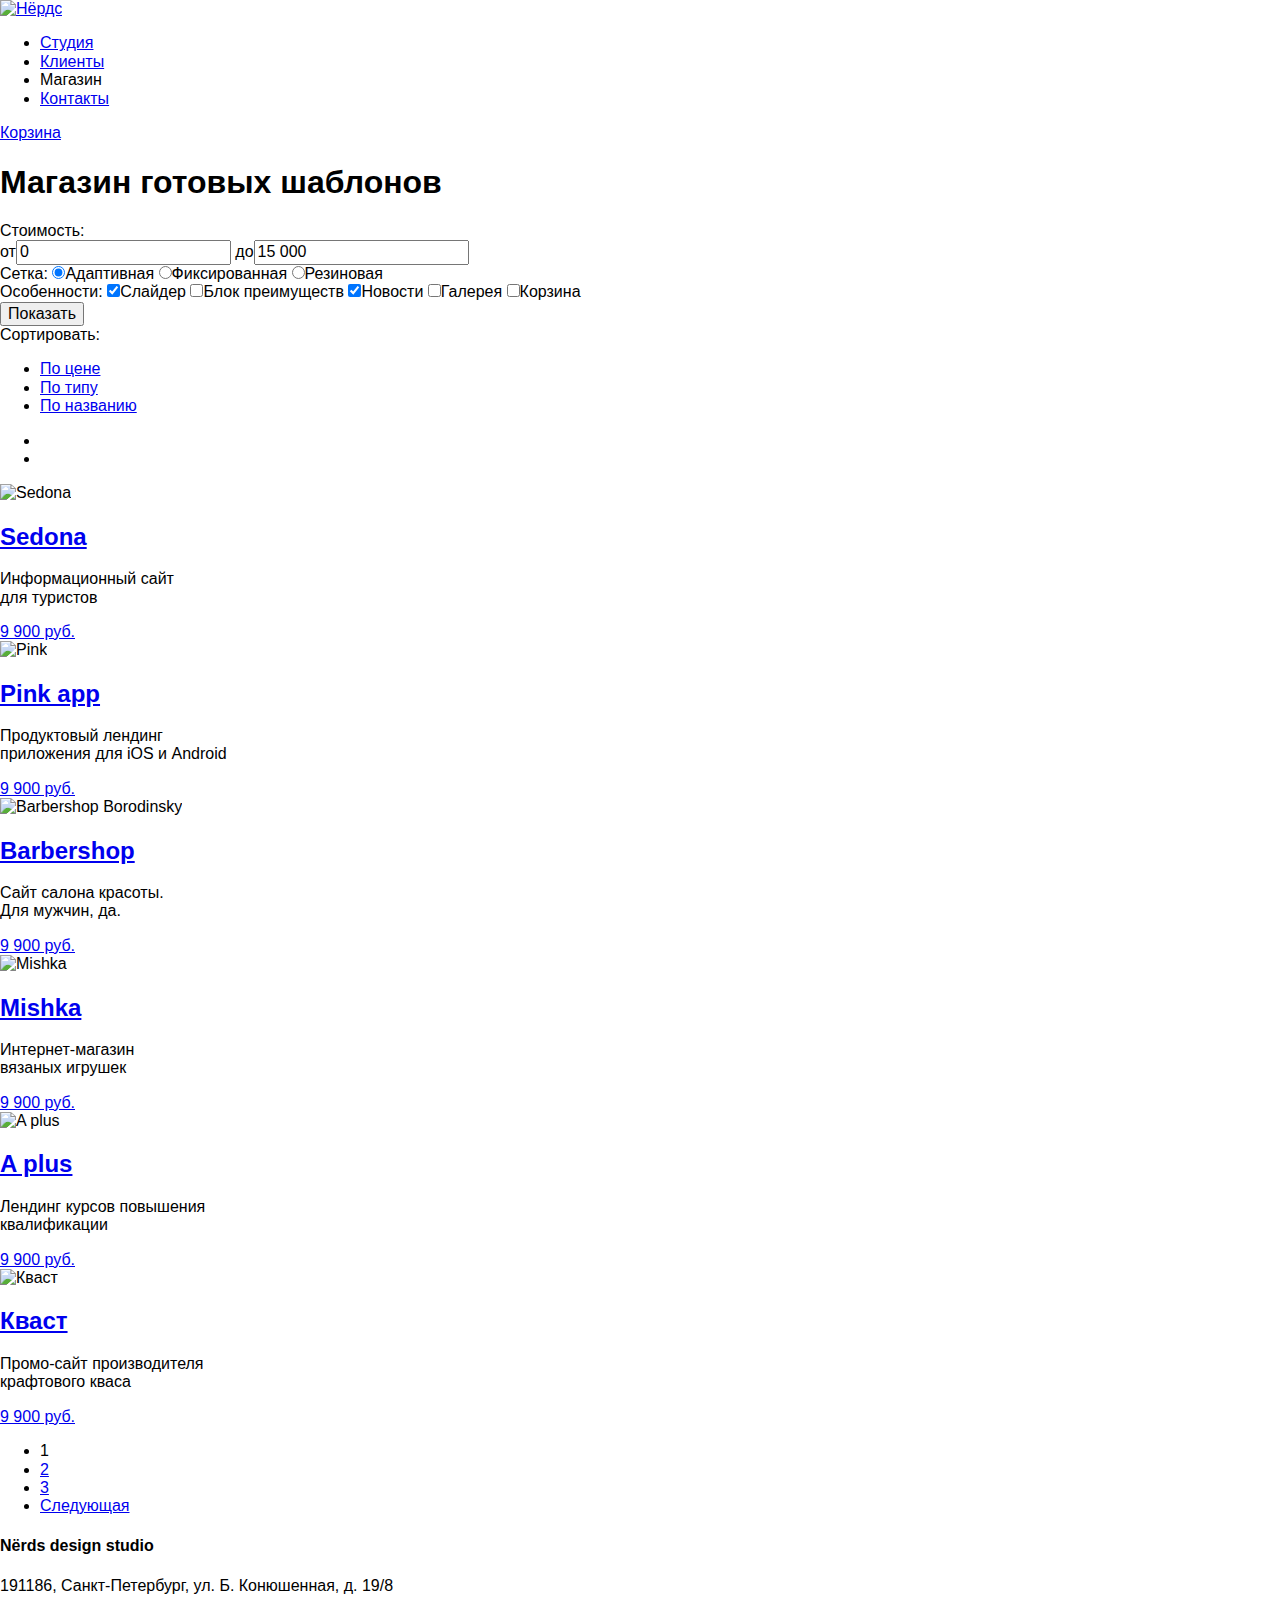
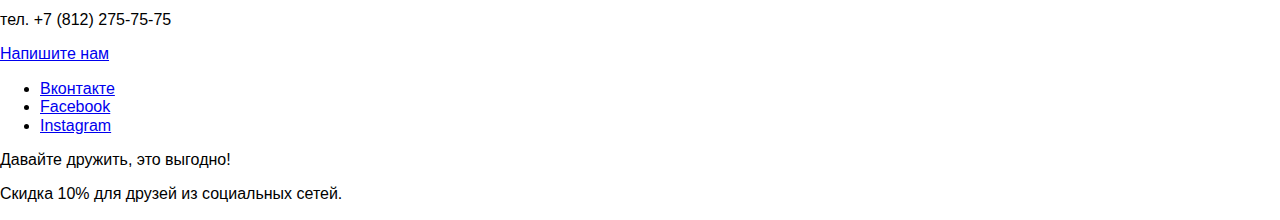
==== commit ba3d20e6: "еще один стилевой файл" ====
--- a/catalog.html
+++ b/catalog.html
@@ -1,8 +1,8 @@
 <!DOCTYPE html>
 <html lang="ru">
     <head>
-        <link href="css/normalize.css" rel="stylesheet">
-        <link href="css/style.css" rel="stylesheet">
+        <link href="css/normalize.min.css" rel="stylesheet">
+        <link href="css/style.min.css" rel="stylesheet">
         <meta charset="utf-8">
         <link href="https://fonts.googleapis.com/css?family=Roboto:400,500,700&amp;subset=cyrillic" rel="stylesheet">
         <title>Магазин готовых шаблонов: Нёрдс</title>
@@ -14,7 +14,7 @@
                     <div class="logo">
                         <a href="index.html"><img src="img/logo.png" width="160" height="65" alt="Нёрдс"></a>
                     </div>
-                    <ul>
+                    <ul class="main-menu">
                         <li><a href="index.html">Студия</a></li>
                         <li><a href="#">Клиенты</a></li>
                         <li  class="active"><a>Магазин</a></li>
@@ -50,17 +50,17 @@
                         </div>
                         <div class="filter-grid">
                             <span class="filter-group">Сетка:</span>
-                            <label><input type="radio" name="grid" value="adaptive" checked>Адаптивная</label>
-                            <label><input type="radio" name="grid" value="fixed">Фиксированная</label>
-                            <label><input type="radio" name="grid" value="liquid">Резиновая</label>
+                            <label><input type="radio" name="grid" value="adaptive" checked>Адаптивная<span></span></label>
+                            <label><input type="radio" name="grid" value="fixed">Фиксированная<span></span></label>
+                            <label><input type="radio" name="grid" value="liquid">Резиновая<span></span></label>
                         </div>
                         <div class= "filter-features">
                             <span class="filter-group">Особенности:</span>
-                            <label><input type="checkbox" name="slider" id="slider" checked>Слайдер</label>
-                            <label><input type="checkbox" name="features-block" id="features-block">Блок преимуществ</label>
-                            <label><input type="checkbox" name="news" id="news" checked>Новости</label>
-                            <label><input type="checkbox" name="gallery" id="gallery">Галерея</label>
-                            <label><input type="checkbox" name="cart" id="cart">Корзина</label>
+                            <label><input type="checkbox" name="slider" id="slider" checked>Слайдер<span></span></label>
+                            <label><input type="checkbox" name="features-block" id="features-block">Блок преимуществ<span></span></label>
+                            <label><input type="checkbox" name="news" id="news" checked>Новости<span></span></label>
+                            <label><input type="checkbox" name="gallery" id="gallery">Галерея<span></span></label>
+                            <label><input type="checkbox" name="cart" id="cart">Корзина<span></span></label>
                         </div>
                         <input type="submit" value="Показать" class="btn">
                     </form>
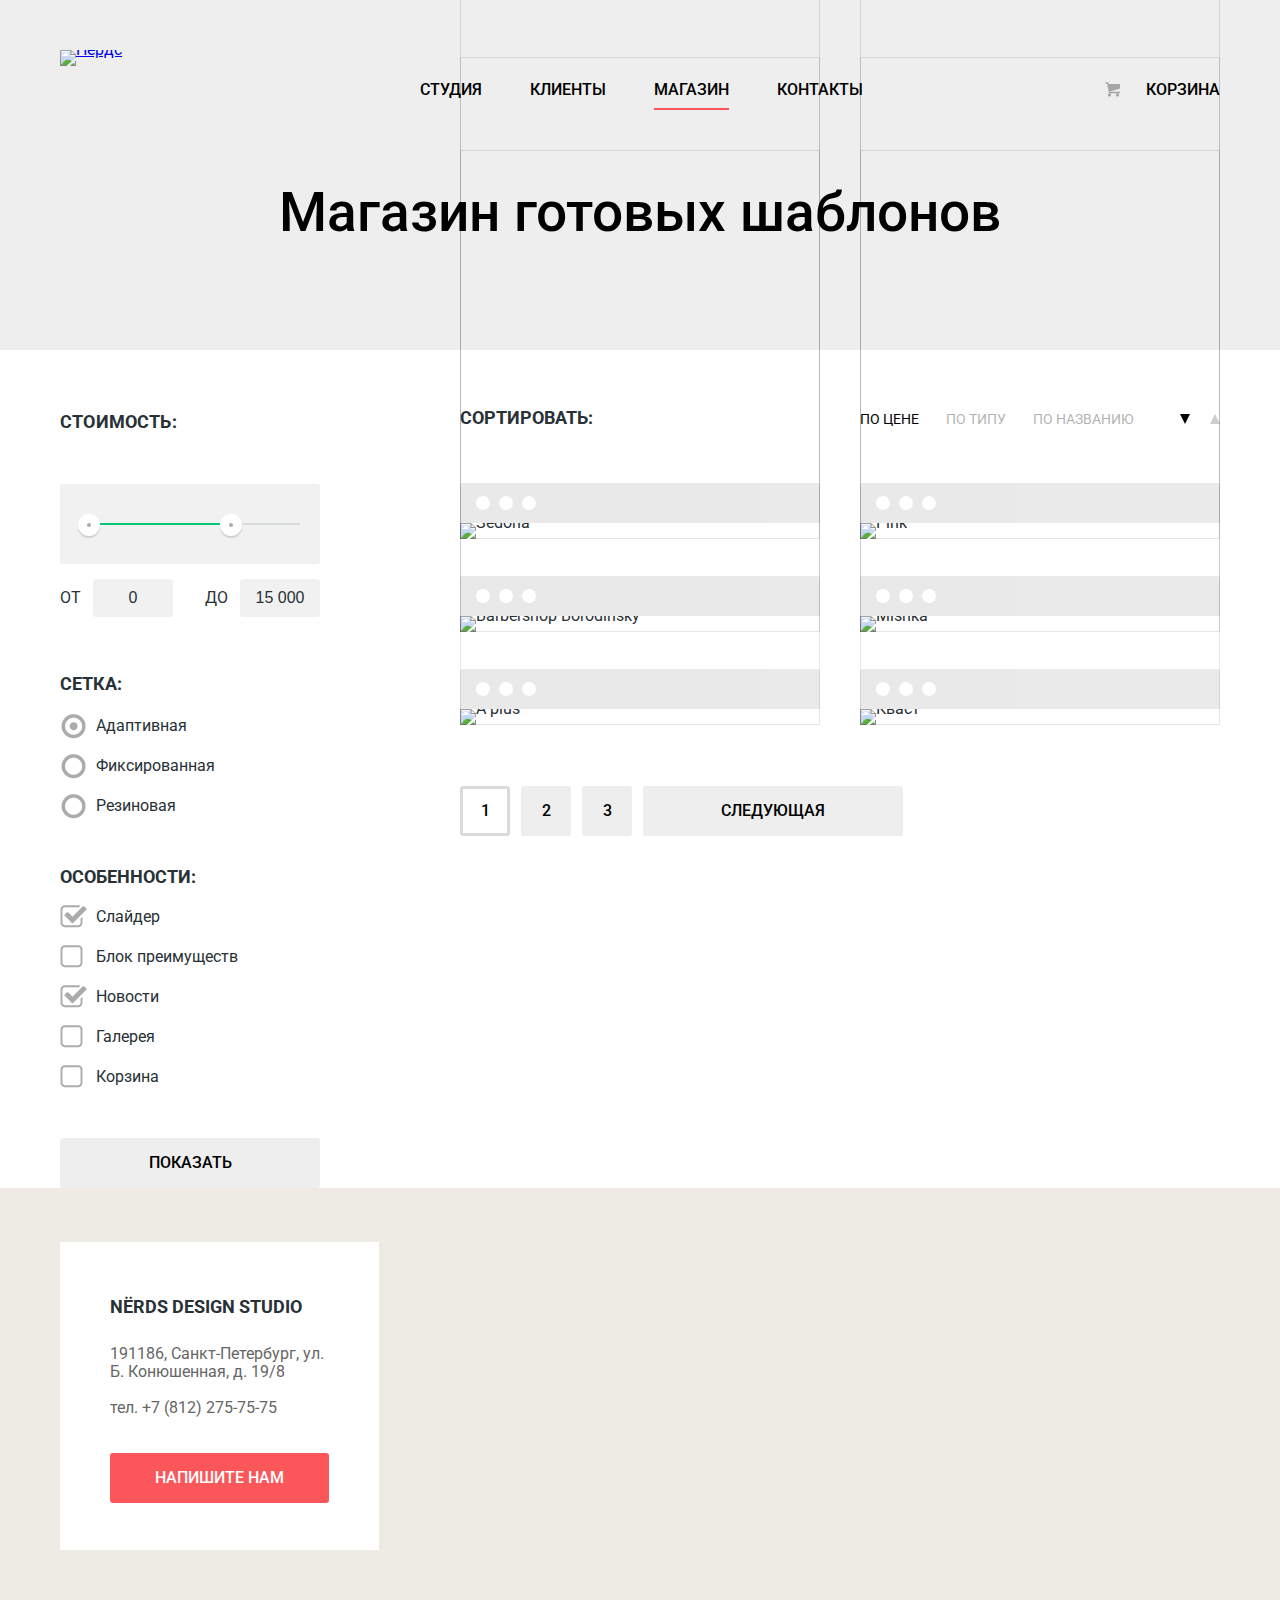
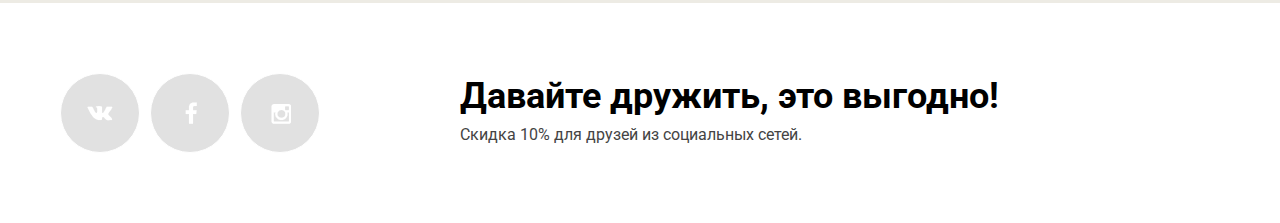
==== commit 65958bc3: "Соответствие доп критериям" ====
--- a/catalog.html
+++ b/catalog.html
@@ -1,5 +1,5 @@
 <!DOCTYPE html>
-<html lang="ru">
+<html lang="ru" class="no-js">
     <head>
         <link href="css/normalize.min.css" rel="stylesheet">
         <link href="css/style.min.css" rel="stylesheet">
@@ -33,7 +33,7 @@
                 <div class="catalog-filters">
                     <form action="#" method="get">
                         <div class="filter-price">
-                            <span class="filter-group">Стоимость:</span>
+                            <b class="filter-group">Стоимость:</b>
                             <div class="range-filter">
                             <div class="range-controls">
                                 <div class="scale">
@@ -49,20 +49,21 @@
                             </div>
                         </div>
                         <div class="filter-grid">
-                            <span class="filter-group">Сетка:</span>
-                            <label><input type="radio" name="grid" value="adaptive" checked>Адаптивная<span></span></label>
-                            <label><input type="radio" name="grid" value="fixed">Фиксированная<span></span></label>
-                            <label><input type="radio" name="grid" value="liquid">Резиновая<span></span></label>
+                            <b class="filter-group">Сетка:</b>
+                            <label class="filter-label"><input type="radio" name="grid" value="adaptive" checked>Адаптивная<span></span></label>
+                            <label class="filter-label"><input type="radio" name="grid" value="fixed">Фиксированная<span></span></label>
+                            <label class="filter-label"><input type="radio" name="grid" value="liquid">Резиновая<span></span></label>
                         </div>
                         <div class= "filter-features">
-                            <span class="filter-group">Особенности:</span>
-                            <label><input type="checkbox" name="slider" id="slider" checked>Слайдер<span></span></label>
-                            <label><input type="checkbox" name="features-block" id="features-block">Блок преимуществ<span></span></label>
-                            <label><input type="checkbox" name="news" id="news" checked>Новости<span></span></label>
-                            <label><input type="checkbox" name="gallery" id="gallery">Галерея<span></span></label>
-                            <label><input type="checkbox" name="cart" id="cart">Корзина<span></span></label>
-                        </div>
-                        <input type="submit" value="Показать" class="btn">
+                            <b class="filter-group">Особенности:</b>
+                            <label class="filter-label"><input type="checkbox" name="slider" id="slider" checked>Слайдер<span></span></label>
+                            <label class="filter-label"><input type="checkbox" name="features-block" id="features-block">Блок преимуществ<span></span></label>
+                            <label class="filter-label"><input type="checkbox" name="news" id="news" checked>Новости<span></span></label>
+                            <label class="filter-label"><input type="checkbox" name="gallery" id="gallery">Галерея<span></span></label>
+                            <label class="filter-label"><input type="checkbox" name="cart" id="cart">Корзина<span></span></label>
+                        </div>
+                        <input type="submit" value="Показать" class="btn js-submit">
+                        <a class="btn no-js-submit" href="#">Показать</a>
                     </form>
                 </div>
                 <div class="catalog-gallery">
@@ -70,14 +71,14 @@
                     <span class="sorting-header">Сортировать:</span>
                     <div class="select-type">
                         <ul>
-                          <li class="active"><a href="#">По цене</a></li>
+                          <li><a class="active" href="#">По цене</a></li>
                           <li><a href="#">По типу</a></li>
                           <li><a href="#">По названию</a></li>
                         </ul>
                     </div>
                         <div class="sorting-type">
                             <ul class="clearfix">
-                                <li class="triangle-down active"><a href="#"></a></li>
+                                <li class="triangle-down"><a class="active" href="#"></a></li>
                                 <li class="triangle-up"><a href="#"></a></li>
                             </ul>
                         </div>
@@ -90,7 +91,7 @@
                                 <img src="img/g_sedona.jpg" width="360" height="575" alt="Sedona">
                                 <div class="catalog-item-info">
                                     <h2><a class="catalog-item-name" href="#">Sedona</a></h2>
-                                    <p>Информационный сайт<br>для туристов</p>
+                                    <p>Информационный сайт<br>для туристов.</p>
                                     <a href="#" class="buy-item">9 900 руб.</a>
                                 </div>
                             </div>
@@ -153,22 +154,23 @@
 
                 <div class="pagination">
                    <ul>
-                       <li><a class="page-btn active">1</a></li>
-                       <li><a class="page-btn" href="#">2</a></li>
-                       <li><a class="page-btn" href="#">3</a></li>
-                       <li><a class="page-btn" href="#">Следующая</a></li>
+                       <li class="page-btn page-btn-active"><a>1</a></li>
+                       <li class="page-btn"><a href="#">2</a></li>
+                       <li class="page-btn"><a href="#">3</a></li>
+                       <li class="page-btn next-page"><a href="#">Следующая</a></li>
                     </ul>
                 </div>
                 </div>
             </div>
         </main>
         <div class="contacts">
+           <script type="text/javascript" charset="utf-8" async src="https://api-maps.yandex.ru/services/constructor/1.0/js/?sid=lVzua_i5UKK4bSViqxrnRqokc0dyRSr1&amp;width=100%25&amp;height=415&amp;lang=ru_RU&amp;sourceType=constructor&amp;scroll=true"></script>
             <div class="container clearfix">
                 <div class="address">
                     <h4>Nёrds design studio</h4>
                     <p>191186, Санкт-Петербург, ул. Б. Конюшенная, д. 19/8</p>
                     <p>тел. +7 (812) 275-75-75</p>
-                    <a href="#" class="btn">Напишите нам</a>
+                    <a href="feedback.html" class="btn">Напишите нам</a>
                 </div>
             </div>
         </div>
@@ -187,5 +189,22 @@
                 </div>
             </div>
         </footer>
+        <div class="modal-feedback">
+           <button class="modal-feedback-close" type="button" title="Закрыть">Закрыть</button>
+            <h2 class="modal-feedback-title">Напишите нам</h2>
+            <form class="feedback-form" method="post" action="#">
+                <div class="feedback-column"><label><span class="feedback-label">Ваше имя:</span><input type="text" id="username" name="username" placeholder="Представьтесь, пожалуйста"></label></div>
+                
+                <div class="feedback-column"><label><span class="feedback-label">Ваш e-mail:</span><input type="email" id="email" name="email" placeholder="Для отправки ответа"></label></div>
+                
+                <div class="feedback-textarea"><label><span class="feedback-label">Текст письма:</span><textarea id="message" name="message" rows="5" placeholder="В свободной форме"></textarea></label></div>
+                <input type="submit" class="btn" value="Отправить">
+            </form>
+        </div>
+        <script>
+            var html = document.documentElement;
+            html.className = html.className.replace("no-js", "js");
+        </script>
+        <script src="js/feedback.min.js"></script>
     </body>
 </html>
--- a/css/style.min.css
+++ b/css/style.min.css
@@ -0,0 +1 @@
+.offer-column h3,body{font-family:Roboto,Verdana,sans-serif;padding:0}body{min-width:1200px;font-size:16px;line-height:24px;color:#283136;font-weight:400}.catalog-item img{max-width:100%;height:auto}.offer-column h3{font-weight:700;margin:0;text-transform:uppercase;color:#000;font-size:24px;line-height:30px}.clearfix::after{content:"";display:table;clear:both}.main-header{padding-top:50px;background-color:#eee}.container{width:1160px;padding:0 20px;margin:0 auto}.logo,.main-navigation{width:980px;float:left}.logo{width:160px;margin-right:200px}.logo,.logo a{line-height:0}.main-navigation ul{list-style:none;width:620px;float:left;padding:0;margin:0;font-size:0}.cart,.logo a,.main-navigation li{display:inline-block;vertical-align:top}.main-navigation li{margin-right:48px;padding:25px 0 3px;white-space:nowrap;position:relative}.cart,.slider{position:relative}.cart{max-width:160px;float:right;padding-bottom:3px;padding-top:25px;padding-left:40px;text-align:right}.cart::before{content:"";width:16px;height:16px;background-image:url(../img/sprite.png);background-position:0 -11px;position:absolute;top:32px;right:99px;opacity:.3}.cart a,.main-menu a{display:block;font-size:16px;line-height:30px;font-weight:500;color:#000;text-transform:uppercase;text-decoration:none;position:relative}.main-header .active{color:#000;border-bottom:solid 2px #fb565a}.main-header .active:hover{color:#000}.cart a:hover,.main-menu a:hover{color:#fb565a}.cart a:active,.main-menu a:active{color:#000;opacity:.3}.logo:hover{opacity:.8}.logo a:active{opacity:.3}.slider{clear:both;width:1160px;height:430px;margin:0 auto}.slides{min-height:430px}.slider input{position:absolute;opacity:0}.slider-controls{position:absolute;bottom:96px;width:240px;height:18px;left:50%;margin-left:-112px;text-align:center;z-index:100;font-size:0}.slider-controls label{display:inline-block;vertical-align:top;width:8px;height:8px;margin:0 17px 0 0;background-color:#fff;border:5px solid #fff;border-radius:50%;cursor:pointer}#btn-1:checked~.slider-controls label[for=btn-1],#btn-2:checked~.slider-controls label[for=btn-2],#btn-3:checked~.slider-controls label[for=btn-3]{margin:5px 23px 5px 5px;width:4px;height:4px;border:2px solid #c1c1c1;box-shadow:0 0 0 5px #fff;vertical-align:top}.slide-feature{width:100%;height:100%;overflow:hidden;background-color:#eee;position:absolute;top:0;left:0;display:none}.slide-feature:nth-child(1){background-image:url(../img/slide1.png);background-color:#eee;background-repeat:no-repeat;background-position:431px 17px}.slide-feature:nth-child(2),.slide-feature:nth-child(3){background-image:url(../img/slide2.png);background-color:#eee;background-repeat:no-repeat;background-position:496px 0}.slide-feature:nth-child(3){background-image:url(../img/slide3.png);background-position:401px 18px}#btn-1:checked~.slides .slide-feature:nth-child(1),#btn-2:checked~.slides .slide-feature:nth-child(2),#btn-3:checked~.slides .slide-feature:nth-child(3){display:block}.slide-text{width:560px;margin-top:80px}.catalog-item h2,.main-header h1,.slide-feature h2{font-size:55px;line-height:55px;color:#000;font-weight:500;font-family:Roboto,Verdana,sans-serif}.slide-feature h2{margin:0 0 22px}.offers,.slider p{margin-bottom:40px}.main-header h1{float:left;clear:both;width:100%;margin-top:75px;margin-bottom:110px;text-align:center}.offers{margin-top:80px}.offer-column{width:300px;float:left;margin-right:100px;margin-bottom:80px}.offer-column:nth-child(3){margin-right:0}.offers .hr{float:left;margin:0;width:100%;background:#eee;height:2px;border:none}.column-left{width:700px;float:left;margin-top:35px}.column-left p{width:680px}.column-right{width:360px;float:right;margin-bottom:75px;min-height:410px}.offer-column img{margin-bottom:19px}.features-header,.offer-column p{margin-bottom:31px}.features-header{font-size:45px;line-height:45px;font-weight:500;color:#000}.studio-features p{margin-bottom:40px}.studio-features h5{margin-bottom:25px;font-weight:700;text-transform:uppercase;font-size:16px;line-height:24px;color:#000}.studio-features ul{list-style:none;margin:0;padding:0}.studio-features li{padding-left:36px;margin-bottom:24px;position:relative}.filter-features label:last-child,.filter-grid label:last-child,.studio-features li:last-child{margin-bottom:0}.studio-features li::before{content:"";width:25px;height:2px;background-color:#fb565a;position:absolute;top:10px;left:1px}.studio-features img{margin-bottom:29px}.statistics-column{float:left;width:100px;margin-right:20px}.statistics-column:last-child{width:105px;margin-right:0}.studio-features .subtitle{display:block;text-align:center;font-weight:700;text-transform:uppercase;margin-bottom:30px;color:#000}.studio-features .statistics-percent{font-size:45px;line-height:70px;font-weight:700;color:#000}.statistics-percent sup{font-size:28px;line-height:30px}.statistics-column p{margin:6px 0 0;line-height:18px}.our-clients{clear:both;margin-bottom:80px;border-top:solid 2px #eee;border-bottom:solid 2px #eee;font-size:0;position:relative}.our-clients a{display:inline-block;vertical-align:middle;width:260px;margin:0 20px;line-height:180px;text-align:center;position:relative}.our-clients img{vertical-align:middle;opacity:.2;cursor:pointer}.our-clients img:hover{opacity:1}.our-clients img:active{opacity:.1}.our-clients a:first-child{margin-left:0}.our-clients a:last-child,.select-type li:last-child,.social li:last-child{margin-right:0}.our-clients a::after{content:"";width:2px;height:52px;background-color:#eee;position:absolute;top:65px;left:280px}.our-clients a:last-child::after{display:none}.contacts{height:415px;position:relative;background-image:url(../img/map.png);background-color:#edebe4;background-repeat:no-repeat;background-position:center}.address{float:left;max-width:219px;padding:50px 50px 47px;margin-top:54px;background-color:#fff;position:absolute;z-index:998;top:0}.address h4{margin:0 0 23px;padding:0;font-size:18px;line-height:30px;font-weight:700;text-transform:uppercase}.address p{line-height:18px;color:#666;margin:0 0 18px;padding:0}.footer{padding:70px 0}.social{float:left;margin-right:140px}.catalog-sorting ul,.social ul{list-style:none;padding:0;margin:0}.social-discount{width:760 px;float:left}.sorting-header{float:left;width:160px;margin-right:240px}.catalog-sorting{margin-bottom:50px}.select-type,.sorting-type{float:left;width:280px;padding-top:4px}.select-type li{display:inline;margin-right:23px;white-space:nowrap}.select-type a{font-size:14px;line-height:18px;text-transform:uppercase;text-decoration:none;color:#000;opacity:.3}.select-type a:hover{opacity:.6}.select-type .active,.select-type a:active,.sorting-type .active{opacity:1}.sorting-type{width:60px;float:right}.sorting-type ul{margin:0;padding:0;text-align:right;font-size:0;position:relative}.sorting-type li{display:inline-block;vertical-align:middle;line-height:0}.sorting-type a,.triangle-down a,.triangle-up a{display:inline-block;vertical-align:middle;width:20px;height:20px}.triangle-down{margin-right:20px}.triangle-down a,.triangle-up a{width:9px;height:9px;border-left:5px solid transparent;border-right:5px solid transparent;opacity:.2;box-sizing:border-box}.triangle-down a{border-top:10px solid #000}.triangle-up a{border-bottom:10px solid #000}.sorting-type a:hover{opacity:.4}.catalog-item:hover .catalog-item-top,.filter-label:hover span,.sorting-type a:active{opacity:1}.catalog-gallery{width:760px;float:right;margin-top:53px}.catalog-item-top{height:40px;background-color:#525252;opacity:.12;border-top-right-radius:3px;border-top-left-radius:3px;position:relative}.catalog-item-top::before{content:"";width:14px;height:14px;border-radius:50%;background-color:#fff;box-shadow:23px 0 0 0 #fff,46px 0 0 0 #fff;position:absolute;top:13px;left:16px}.catalog-item{width:360px;float:left;margin-right:40px;margin-bottom:37px;position:relative;line-height:0}.catalog-item:hover{box-shadow:0 6px 15px 0 rgba(0,1,1,.25)}.catalog-item::after{content:"";width:360px;height:575px;box-shadow:inset 0 0 0 1px rgba(0,1,1,.1);position:absolute;bottom:0;left:0}.catalog-item:hover::after{display:none}.catalog-item:nth-child(2n){margin-right:0}.catalog-item:nth-child(2n+1){clear:both}.catalog-item-info{padding-top:30px;background-color:#eee;text-align:center;position:absolute;bottom:0;left:0;width:100%;display:none}.catalog-item:hover .catalog-item-info{display:block}.catalog-item-info h2{display:inline-block;vertical-align:middle;padding:0;margin:0 0 15px;font-size:18px;line-height:30px;font-weight:700;text-transform:uppercase}.catalog-item-info a:first-child{text-decoration:none;color:#000}.catalog-item-info p{width:240px;margin:auto auto 32px;line-height:18px}.btn,.buy-item{display:inline-block;vertical-align:middle;width:200px;padding-top:16px;padding-bottom:16px;margin-bottom:43px;border-radius:3px;background-color:#fb565a;font-size:16px;line-height:18px;font-weight:500;color:#fff;text-align:center;text-transform:uppercase;text-decoration:none}.modal-feedback .btn{width:260px;margin-top:47px;margin-bottom:0;border:0;outline:none}.address .btn,.offer-column .btn{margin-bottom:0;width:160px}.address .btn{width:219px;margin-top:18px}.slide-feature .btn{width:240px}.offer-column .btn-red{background-color:#fb565a}.offer-column .btn-green{background-color:#00ca74}.offer-column .btn-yellow{background-color:#efc84a}.btn:hover,.buy-item:hover,.offer-column .btn-red:hover{background-color:#e74246}.offer-column .btn-green:hover{background-color:#00bc6c}.offer-column .btn-yellow:hover{background-color:#eab534}.btn:active,.buy-item:active{background-color:#d7373b;box-shadow:inset 0 3px rgba(0,0,0,.1);color:rgba(255,255,255,.3)}.offer-column .btn-red:active{background-color:#d7373b}.offer-column .btn-green:active{background-color:#00aa62}.offer-column .btn-yellow:active{background-color:#e5a722}.catalog-filters .btn,.pagination a{display:block;padding:16px 0;color:#000}.catalog-filters .btn{margin-bottom:0;background-color:#eee;border:0;outline:none;font-family:Roboto,Verdana,sans-serif;width:260px}.pagination{margin-top:24px;margin-bottom:60px;margin-left:0}.pagination ul{list-style:none;padding:0;margin:0;font-size:0}.page-btn,.pagination li,.social li{display:inline-block;vertical-align:middle}.pagination li{width:50px;height:50px;margin-right:11px}.pagination a{width:50px;height:18px;text-align:center;font-size:16px;line-height:18px;font-weight:500;text-decoration:none;text-transform:uppercase}.page-btn{width:50px;margin-right:10px;border-radius:3px;background-color:#eee}.next-page a,.pagination .next-page{width:260px;margin-right:0}.catalog-filters .btn:hover,.page-btn:hover{background-color:#e5e5e5}.catalog-filters .btn:active,.page-btn:active{background-color:#d5d5d5;box-shadow:inset 0 3px rgba(0,0,0,.1);color:rgba(0,0,0,.3)}.pagination .page-btn-active:active{color:#000}.pagination .page-btn-active{width:44px;height:44px;background-color:#fff;border:solid 3px #dbdbdb;box-shadow:none}.page-btn-active a{padding:13px 0;width:44px;height:18px}.social{width:260px;margin-top:70px;margin-bottom:70px;font-size:0}.social-btn,.social-btn:before{display:inline-block;vertical-align:top}.social-btn{width:78px;height:78px;background-color:#e1e1e1;border:1px solid #fff;border-radius:50%;font-size:0;position:relative}.social-btn:before{content:"";position:absolute;background-image:url(../img/sprite.png);background-repeat:no-repeat}.social li{margin-right:10px}.social-btn:hover{background-color:#e74246}.social-btn:active{box-shadow:inset 0 3px 0 0 rgba(0,0,0,.1)}.social-btn:active::before{opacity:.3}.vk:before{width:26px;height:15px;background-position:0 -71px;top:32px;left:26px}.facebook:before{width:12px;height:23px;background-position:0 -146px;top:28px;left:34px}.instagram:before{width:20px;height:20px;background-position:0 -232px;top:30px;left:30px}.social-discount{margin-top:75px}.discount-header{margin-bottom:10px;font-size:36px;line-height:36px;font-weight:700;color:#000}.price-controls input,.social-discount p{font-size:16px;line-height:22px;font-weight:400}.social-discount p{margin:0;padding:0;color:#444}.range-filter{clear:both;width:260px}.range-controls{height:80px;margin-bottom:15px;padding:0 20px;background-color:#f1f1f1;border-radius:3px;overflow:hidden}.range-controls .scale{margin-top:39px;height:2px;background-color:#d7dcde}.range-controls .bar{height:2px;background-color:#00ca74;width:160px}.range-controls .toggle{width:4px;height:4px;border:9px solid #fff;border-radius:50%;background-color:#ababab;box-shadow:0 2px 1px 0 #cfcfcf;cursor:pointer;position:absolute;top:30px;left:18px}.range-controls .max-toggle{left:160px}.price-controls,.range-controls{position:relative}.price-controls input{width:60px;padding:8px 10px;margin-left:12px;border:none;border-radius:3px;background-color:#f1f1f1;color:#283136;text-align:center}.price-controls label{text-transform:uppercase;line-height:22px}.price-controls .min-price{margin-right:28px}.price-controls .max-price{position:absolute;right:0}.catalog-filters{width:260px;float:left;margin-right:140px;margin-top:55px}.filter-group,.sorting-header{display:block;text-transform:uppercase;font-weight:700;font-size:18px;line-height:30px}.filter-group{margin-bottom:15px}.filter-price .filter-group{padding-top:2px;margin-bottom:47px;letter-spacing:.01em}.filter-features .filter-group{margin-bottom:13px}.filter-features input,.filter-grid input{position:absolute;opacity:0;font-size:16px;line-height:20px;color:#283136}.filter-price{margin-bottom:52px}.filter-grid{margin-bottom:44px}.filter-features{margin-bottom:49px}.filter-features label,.filter-grid label{display:block;position:relative;white-space:nowrap;padding-left:36px;margin-bottom:16px}.filter-features span,.filter-grid span{content:"";background-image:url(../img/sprite.png);opacity:.4;position:absolute}.filter-grid span{width:26px;height:26px;background-position:0 156px;left:1px}.filter-features span{width:27px;height:23px;background-position:0 54px;left:0}.filter-features input[type=checkbox]:disabled+span,.filter-grid input[type=radio]:disabled+span{opacity:.1}.filter-grid input[type=radio]:checked+span{background-position:0 205px}.filter-features input[type=checkbox]:checked+span{background-position:0 104px}.no-js .js-submit{display:none}.js .js-submit,.no-js .no-js-submit{display:block}.js .no-js-submit{display:none}.modal-feedback{width:760px;padding:67px 100px 85px;background-color:#fff;color:#000;box-shadow:0 20px 40px 0 rgba(0,0,0,.75);position:fixed;z-index:1000;bottom:180px;left:50%;margin-left:-480px;display:none}.modal-feedback-close{width:22px;height:22px;padding:0;margin:0;border:0;cursor:pointer;background-color:#fff;position:absolute;top:78px;right:90px;font-size:0;opacity:.3;outline:none}.modal-feedback-close::after,.modal-feedback-close::before{content:"";width:22px;height:3px;background-color:#fb565a;border-radius:1px;position:absolute;top:10px;left:0}.modal-feedback-close::before{transform:rotate(45deg)}.modal-feedback-close::after{transform:rotate(-45deg)}.modal-feedback-close:hover{opacity:1}.modal-feedback-close:active{opacity:.1}.modal-feedback h2{font-size:45px;line-height:45px;font-weight:500;margin:0 0 40px;color:#000}.feedback-form{font-size:0}.feedback-column{display:inline-block;vertical-align:middle;margin-bottom:33px}.feedback-column:first-child{margin-right:40px}.feedback-textarea{margin:0}.feedback-label{display:block;width:160px;margin-bottom:10px;font-size:16px;line-height:18px;font-weight:700}.feedback-form input[type=email],.feedback-form input[type=text],.feedback-form textarea{font-size:16px;line-height:18px;font-weight:400;color:rgba(68,68,68,.5);font-family:Roboto,Verdana,sans-serif;background-color:#fff;border-radius:3px;border:2px solid #d7dcde;outline:none;padding:14px;box-sizing:border-box;width:360px}.feedback-form textarea{width:100%;resize:none;padding:10px 10px 12px 14px;vertical-align:top}.feedback-form input[type=email]:hover,.feedback-form input[type=text]:hover,.feedback-form textarea:hover{border:2px solid #b4b9bb}.feedback-form input[type=email]:focus,.feedback-form input[type=text]:focus,.feedback-form textarea:focus{border:2px solid #000;color:#000}.feedback-form input[type=email]:invalid,.feedback-form input[type=text]:invalid,.feedback-form textarea:invalid{border:2px solid #e74246;color:#e74246}.modal-feedback-show{display:block;-webkit-animation:feedback-appear .5s;animation:feedback-appear .5s}.modal-feedback-error{-webkit-animation:feedback-error .3s;animation:feedback-error .3s}@-webkit-keyframes feedback-error{0%,to{-webkit-transform:none;transform:none}20%,60%{-webkit-transform:rotate(.5deg);transform:rotate(.5deg)}40%,80%{-webkit-transform:rotate(-.5deg);transform:rotate(-.5deg)}}@keyframes feedback-error{0%,to{-webkit-transform:none;transform:none}20%,60%{-webkit-transform:rotate(.5deg);transform:rotate(.5deg)}40%,80%{-webkit-transform:rotate(-.5deg);transform:rotate(-.5deg)}}@-webkit-keyframes feedback-appear{0%{-webkit-transform:scale(0);transform:scale(0)}to{-webkit-transform:scale(1);transform:scale(1)}}@keyframes feedback-appear{0%{-webkit-transform:scale(0);transform:scale(0)}to{-webkit-transform:scale(1);transform:scale(1)}}